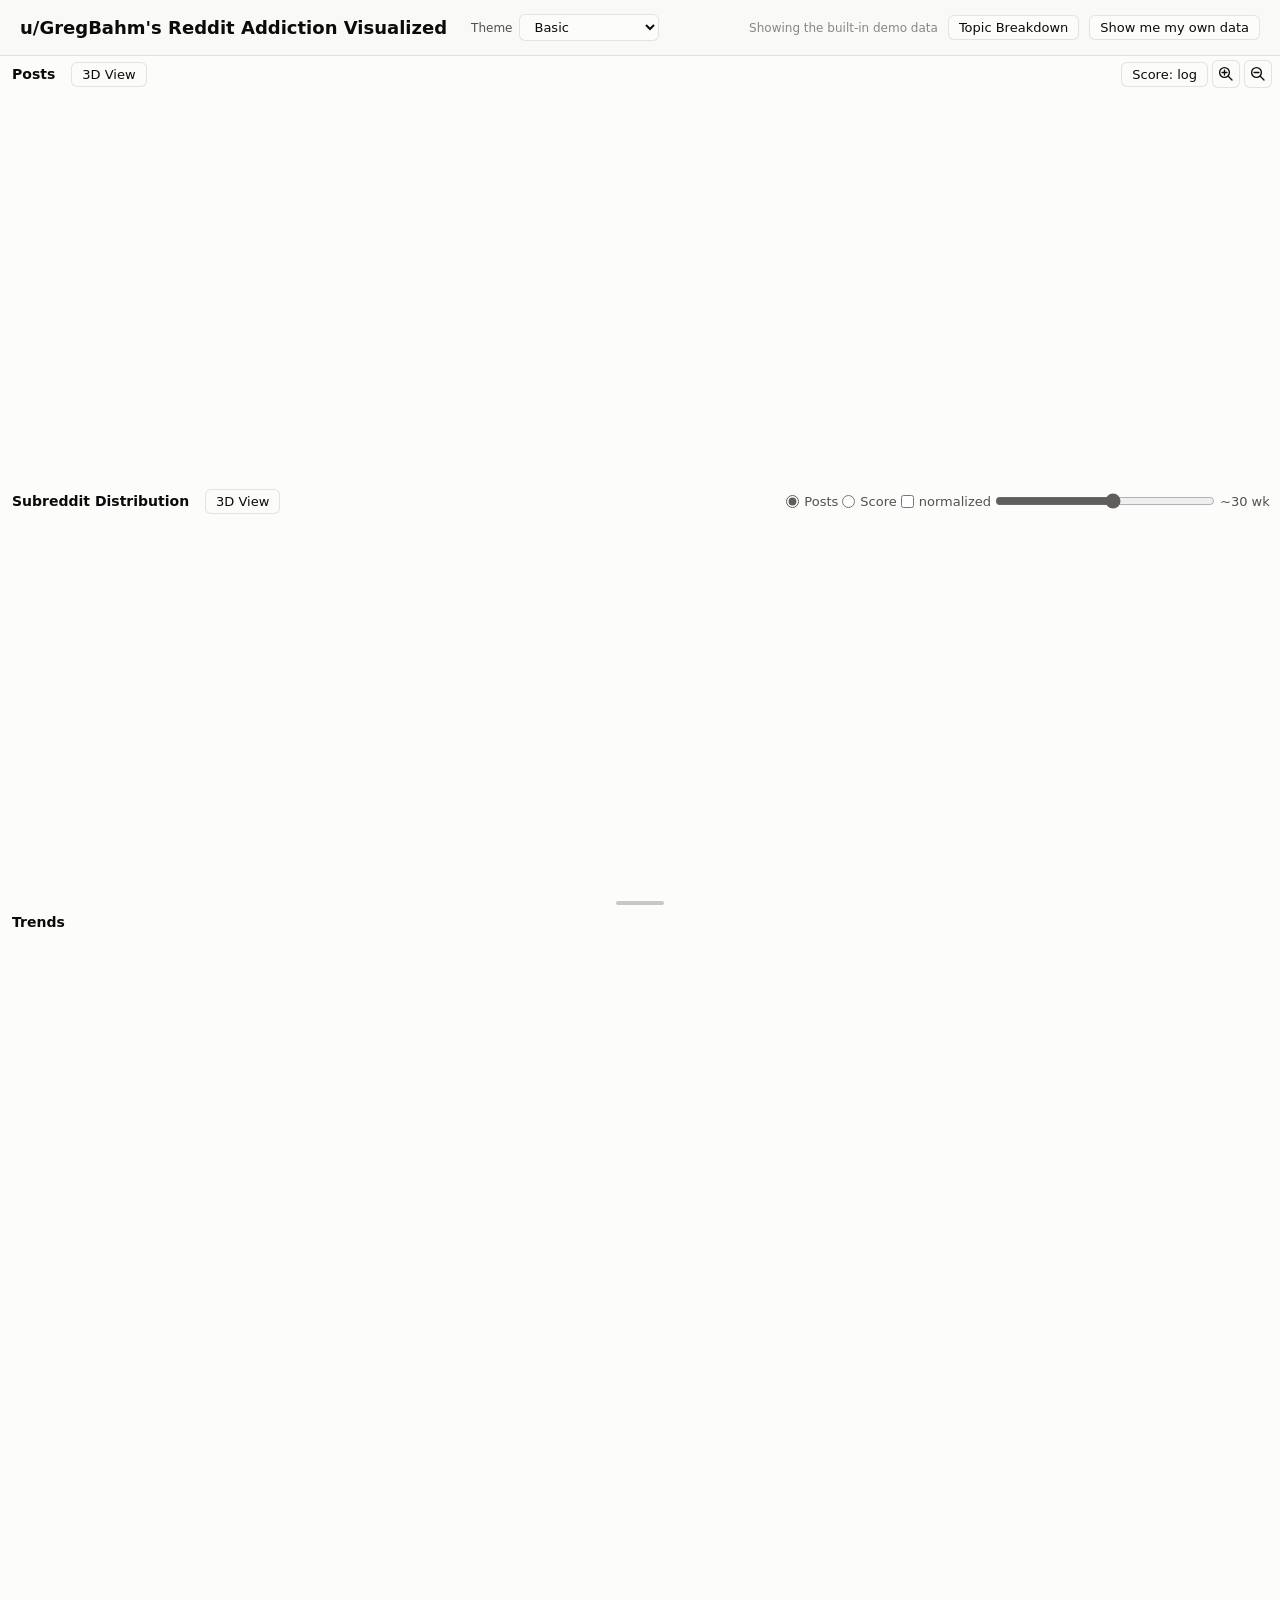
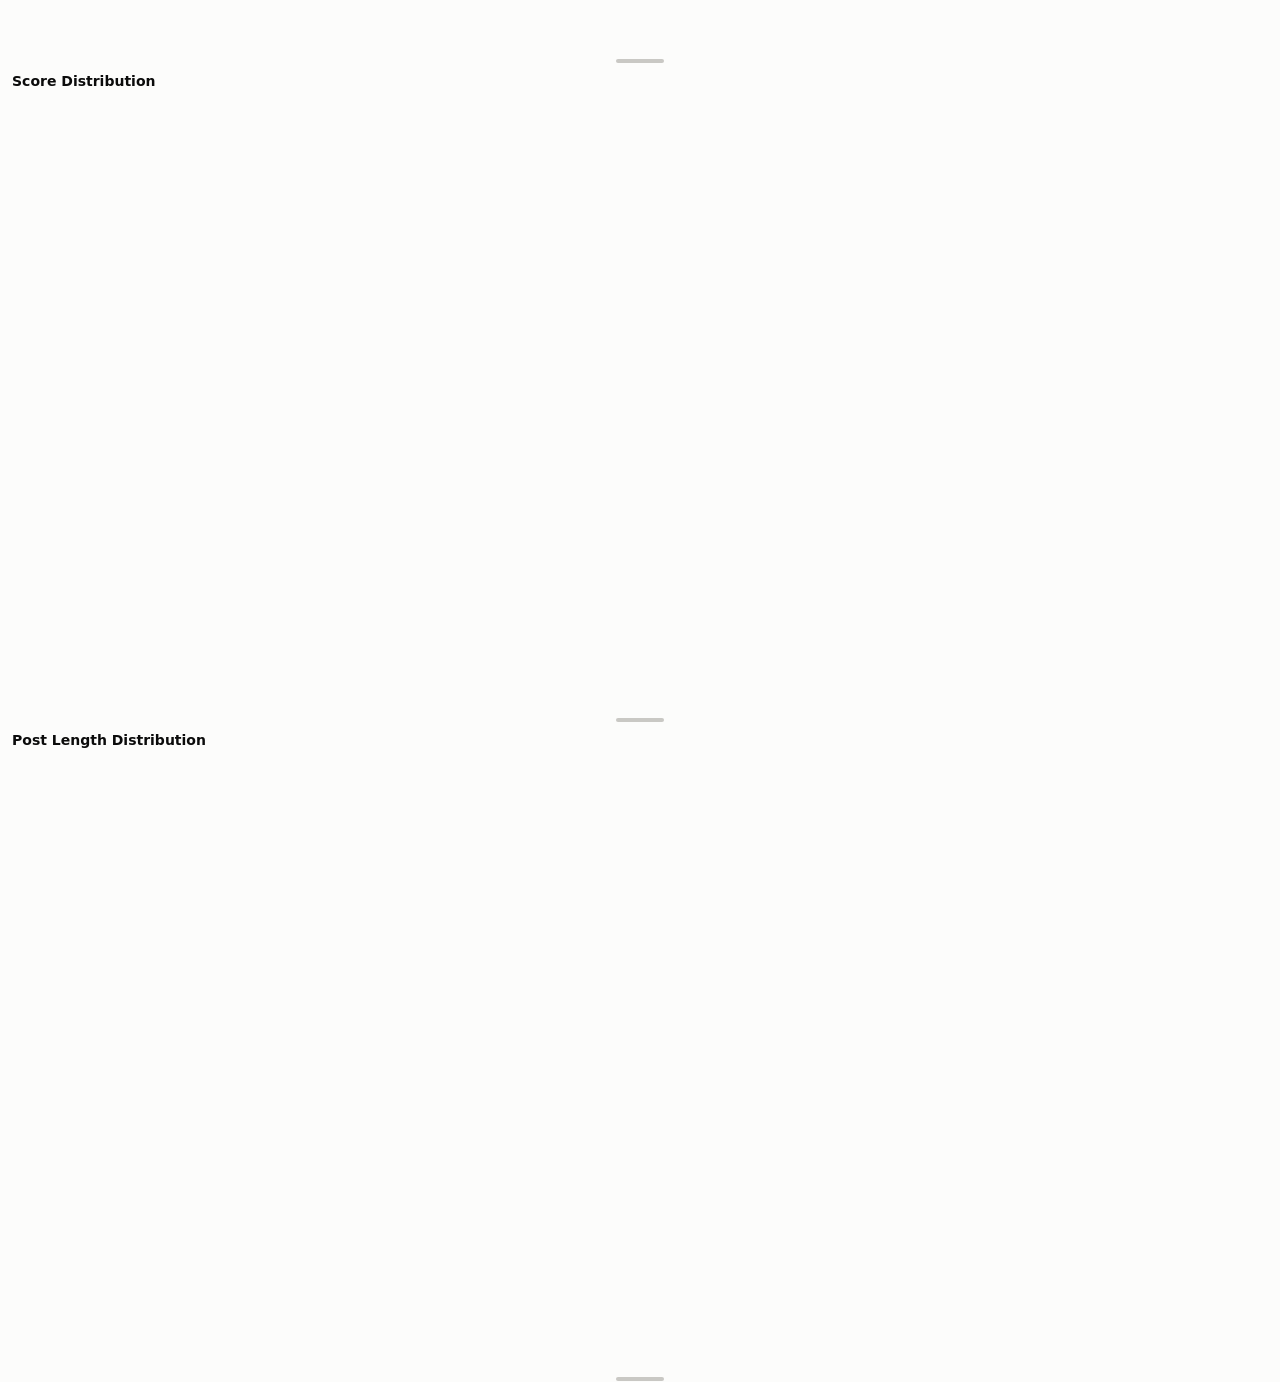
==== viz/index.html @ 4c63cc8a "Add five 2D visualization themes Co-authored-by: Copilot <223556219+Copilot@users.noreply.github.com" ====
<!DOCTYPE html>
<html lang="en">
<head>
<meta charset="utf-8">
<meta name="viewport" content="width=device-width, initial-scale=1">
<title>u/GregBahm's Reddit Addiction Visualized</title>
<script src="theme.js"></script>
<style>
  :root {
    color-scheme: light;
    --surface: #fcfcfb;
    --page: #f9f9f7;
    --text: #0b0b0b;
    --secondary: #52514e;
    --muted: #898781;
    --control-accent: #5f5e5a;
    --border: rgba(11, 11, 11, 0.10);
    --accent: #2a78d6;
  }
  @media (prefers-color-scheme: dark) {
    :root {
      color-scheme: dark;
      --surface: #1a1a19;
      --page: #0d0d0d;
      --text: #fff;
      --secondary: #c3c2b7;
      --muted: #898781;
      --control-accent: #b0aea7;
      --border: rgba(255, 255, 255, 0.10);
      --accent: #3987e5;
    }
  }
  * { box-sizing: border-box; }
  body {
    margin: 0;
    background: var(--page);
    color: var(--text);
    font-family: system-ui, -apple-system, "Segoe UI", sans-serif;
  }
  .page-header {
    display: flex;
    align-items: center;
    gap: 24px;
    padding: 14px 20px;
    background: var(--page);
    border-bottom: 1px solid var(--border);
  }
  .page-header h1 {
    margin: 0;
    font-size: 18px;
    font-weight: 650;
  }
  .page-header a {
    color: inherit;
    text-decoration: none;
  }
  .page-header a:hover { text-decoration: underline; }
  .theme-picker {
    display: inline-flex;
    align-items: center;
    gap: 7px;
    color: var(--secondary);
    font-size: 12px;
  }
  .theme-picker select {
    min-width: 126px;
    padding-right: 28px;
  }
  .section-header {
    display: flex;
    align-items: center;
    flex-wrap: wrap;
    padding: 4px 0;
  }
  .section-header .section-heading { flex: 0 0 auto; }
  .section-view-link { margin-left: 4px; }
  .panel-controls {
    display: flex;
    align-items: center;
    gap: 4px;
    padding-right: 8px;
    margin-left: auto;
    color: var(--secondary);
    font-size: 13px;
    opacity: 0;
    pointer-events: none;
    transition: opacity 120ms ease;
  }
  .section:hover .panel-controls,
  .section:focus-within .panel-controls,
  .persistent-controls .panel-controls {
    opacity: 1;
    pointer-events: auto;
  }
  .panel-controls label {
    display: inline-flex;
    align-items: center;
    gap: 5px;
    white-space: nowrap;
  }
  .panel-controls input { margin: 0; accent-color: var(--accent); }
  .zoom-slider {
    position: absolute;
    z-index: 19;
    top: 76px;
    right: 8px;
    width: 20px;
    height: 170px;
    margin: 0;
    writing-mode: vertical-lr;
    direction: rtl;
    accent-color: var(--accent);
    opacity: 0;
    pointer-events: none;
    transition: opacity 120ms ease;
  }
  .section:hover .zoom-slider,
  .section:focus-within .zoom-slider,
  .persistent-controls .zoom-slider {
    opacity: 1;
    pointer-events: auto;
  }
  .control {
    padding: 4px 10px;
    background: var(--surface);
    border: 1px solid var(--border);
    border-radius: 6px;
    color: var(--text);
    font: inherit;
    font-size: 13px;
    text-decoration: none;
    white-space: nowrap;
    cursor: pointer;
  }
  .control:hover { border-color: var(--muted); }
  .zoom-control {
    display: inline-flex;
    align-items: center;
    justify-content: center;
    width: 28px;
    height: 28px;
    padding: 3px;
  }
  .zoom-control svg {
    width: 18px;
    height: 18px;
    fill: none;
    stroke: currentColor;
    stroke-linecap: round;
    stroke-width: 1.8;
  }
  .smoothing {
    display: flex;
    align-items: center;
    gap: 9px;
    color: var(--secondary);
    font-size: 13px;
  }
  .smoothing input {
    width: min(220px, 28vw);
    accent-color: var(--accent);
  }
  [data-controls-for="subreddits"] input {
    accent-color: var(--control-accent);
  }
  #smoothVal { min-width: 52px; }
  main {
    display: grid;
    gap: 0;
    padding: 0;
  }
  .section {
    position: relative;
    overflow: hidden;
    background: var(--surface);
  }
  .section-heading {
    display: flex;
    align-items: center;
    width: auto;
    margin: 0;
    padding: 4px 12px;
    color: var(--text);
    font-size: 14px;
    font-weight: 650;
  }
  .section-body {
    height: var(--section-height);
  }
  .section-resizer {
    height: 6px;
    display: flex;
    align-items: center;
    justify-content: center;
    cursor: ns-resize;
    touch-action: none;
  }
  .section-resizer::after {
    content: "";
    width: 48px;
    height: 4px;
    border-radius: 2px;
    background: var(--muted);
    opacity: 0.45;
  }
  .section-resizer:hover::after,
  .section-resizer.dragging::after {
    opacity: 0.9;
  }
  iframe {
    display: block;
    width: 100%;
    height: 100%;
    border: 0;
  }
  #commentaryFocusBand {
    position: fixed;
    z-index: 10;
    display: none;
    pointer-events: none;
    opacity: 0.1;
  }
  #postDetail {
    position: fixed;
    z-index: 100;
    right: 20px;
    bottom: 16px;
    left: 20px;
    height: 220px;
    padding: 12px 16px;
    overflow-y: auto;
    background: var(--surface);
    border: 1px solid var(--border);
    border-radius: 8px;
    box-shadow: 0 12px 36px rgba(0, 0, 0, 0.28);
    font-size: 13.5px;
    line-height: 1.45;
  }
  #postDetail[data-position="top"] {
    top: 16px;
    bottom: auto;
  }
  #postDetail[data-kind="commentary"],
  #postDetail[data-kind="subreddit-commentary"] {
    background: color-mix(in srgb, var(--surface) 90%, transparent);
  }
  #postDetail[data-kind="subreddit-commentary"] {
    pointer-events: none;
    padding: 8px 10px;
    font-size: 12px;
    line-height: 1.3;
  }
  #postDetail[data-kind="subreddit-commentary"] .meta {
    margin-bottom: 3px;
  }
  #postDetail[data-kind="subreddit-commentary"] .score {
    font-size: 15px;
  }
  #postDetail[data-kind="subreddit-commentary"] .body p {
    margin-bottom: 3px;
  }
  #postDetail[hidden] { display: none; }
  #postDetail .meta {
    display: flex;
    align-items: baseline;
    gap: 14px;
    flex-wrap: wrap;
    margin-bottom: 6px;
  }
  #postDetail .score { font-size: 20px; font-weight: 600; }
  #postDetail .secondary { color: var(--secondary); }
  #postDetail .title { margin-bottom: 4px; font-weight: 600; }
  #postDetail .thread { margin-bottom: 4px; color: var(--secondary); font-weight: 600; }
  #postDetail .insight-image {
    float: left;
    width: 108px;
    max-height: 108px;
    margin: 0 14px 8px 0;
    border-radius: 6px;
    object-fit: cover;
  }
  #postDetail .body { color: var(--secondary); overflow-wrap: break-word; }
  #postDetail .body p { margin: 0 0 6px; }
  #postDetail .body p:last-child { margin-bottom: 0; }
  #postDetail .body h1,
  #postDetail .body h2,
  #postDetail .body h3 { margin: 8px 0 4px; font-size: 1.08em; }
  #postDetail .body ul,
  #postDetail .body ol { margin: 4px 0; padding-left: 22px; }
  #postDetail .body blockquote {
    margin: 5px 0;
    padding-left: 10px;
    border-left: 2px solid currentColor;
    opacity: 0.8;
  }
  #postDetail .body code {
    padding: 1px 3px;
    border-radius: 3px;
    background: color-mix(in srgb, var(--text) 10%, transparent);
  }
  #postDetail .body pre {
    margin: 5px 0;
    padding: 7px;
    overflow: auto;
    border-radius: 4px;
    background: color-mix(in srgb, var(--text) 8%, transparent);
  }
  #postDetail .body pre code { padding: 0; background: none; }
  #postDetail .media { margin-top: 8px; color: var(--muted); font-size: 12px; }
  #postDetail .media img,
  #postDetail .media video {
    display: block;
    max-width: 100%;
    max-height: 320px;
    margin: 0 auto;
    border-radius: 6px;
    background: color-mix(in srgb, var(--text) 8%, transparent);
  }
  #postDetail .pin-note { margin-top: 8px; color: var(--muted); font-size: 12px; }
  #postDetail a { color: var(--accent); text-decoration: none; }
  #postDetail a:hover { text-decoration: underline; }
  @media (max-width: 680px) {
    .page-header { align-items: flex-start; flex-wrap: wrap; }
    .section-header { align-items: stretch; flex-direction: column; }
    .panel-controls { width: 100%; padding: 0 16px 10px; flex-wrap: wrap; }
    .smoothing { padding-right: 0; }
    .smoothing input { flex: 1; width: auto; }
  }
  @media (hover: none) {
    .panel-controls:focus-within {
      opacity: 1;
      pointer-events: auto;
    }
  }
</style>
<link rel="stylesheet" href="import/import.css">
<link rel="stylesheet" href="themes.css">
</head>
<body>
<header class="page-header">
  <h1 id="pageTitle"><a href="https://www.reddit.com/u/GregBahm">u/GregBahm</a>'s Reddit Addiction Visualized</h1>
  <label class="theme-picker">
    <span>Theme</span>
    <select class="control" id="themeSelect" aria-label="Visualization theme">
      <option value="basic">Basic</option>
      <option value="dark">Dark mode</option>
      <option value="minimalistic">Minimalistic</option>
      <option value="bauhaus">Bauhaus</option>
      <option value="neumorphic">Neumorphic</option>
      <option value="brutalist">Brutalist</option>
    </select>
  </label>
  <div class="import-actions">
    <span class="dataset-status" id="datasetStatus"></span>
    <a class="control" href="TopicBreakdown.html">Topic Breakdown</a>
    <button class="control" id="clearImported" type="button" hidden>Restore demo data</button>
    <button class="control" id="importOpen" type="button">Show me my own data</button>
  </div>
</header>
<main>
  <section class="section persistent-controls">
    <div class="section-header">
      <h2 class="section-heading" title="Posting activity over time">Posts</h2>
      <a class="control section-view-link" href="Posts3dView.html" title="GPU-intensive 3D view">3D View</a>
      <div class="panel-controls" data-controls-for="posts" aria-label="Posts controls">
        <button class="control scale-control" type="button" data-frame="Posts" data-axis="Score" data-log="true">Score: log</button>
        <button class="control zoom-control" id="zoomInAll" type="button" aria-label="Zoom in all visualizations" title="Zoom in all visualizations">
          <svg viewBox="0 0 24 24" aria-hidden="true">
            <circle cx="10" cy="10" r="6.5"></circle>
            <path d="M15 15l5 5M10 6.8v6.4M6.8 10h6.4"></path>
          </svg>
        </button>
        <button class="control zoom-control" id="zoomOutAll" type="button" aria-label="Zoom out all visualizations" title="Zoom out all visualizations">
          <svg viewBox="0 0 24 24" aria-hidden="true">
            <circle cx="10" cy="10" r="6.5"></circle>
            <path d="M15 15l5 5M6.8 10h6.4"></path>
          </svg>
        </button>
      </div>
    </div>
    <div class="section-body" id="posts" data-default-half style="--section-height: 50vh">
      <iframe title="Posts" src="chart.html?embed=1&amp;view=time" loading="eager"></iframe>
    </div>
  </section>
  <section class="section" id="commentarySection">
    <div class="section-body" id="commentary" style="--section-height: 10px">
      <iframe title="Commentary" src="Commentary.html" loading="eager"></iframe>
    </div>
  </section>
  <section class="section persistent-controls">
    <div class="section-header">
      <h2 class="section-heading" title="Subreddit activity over time">Subreddit Distribution</h2>
      <a class="control section-view-link" href="SubredditDistribution3dView.html" title="GPU-intensive 3D view">3D View</a>
      <div class="panel-controls" data-controls-for="subreddits" aria-label="Subreddit Distribution controls">
        <label><input type="radio" name="subredditMetric" value="posts" checked>Posts</label>
        <label><input type="radio" name="subredditMetric" value="score">Score</label>
        <label><input type="checkbox" id="subredditNormalized">normalized</label>
        <label class="smoothing">
          <input type="range" id="smoothSlider" min="0" max="100" value="54">
          <span id="smoothVal">~30 wk</span>
        </label>
      </div>
    </div>
    <div class="section-body" id="subreddits" data-default-half style="--section-height: 50vh">
      <iframe title="Subreddit Distribution" src="chart.html?embed=1&amp;view=sdist" loading="eager"></iframe>
    </div>
    <div class="section-resizer" data-resizer-for="subreddits" role="separator" tabindex="0"
        aria-label="Resize Subreddit Distribution section" title="Drag to resize"></div>
  </section>
  <section class="section">
    <div class="section-header">
      <h2 class="section-heading" title="Weekly posting and score metrics">Trends</h2>
    </div>
    <div class="section-body" id="trends" style="--section-height: 720px">
      <iframe title="Trends" src="chart.html?embed=1&amp;view=trends" loading="eager"></iframe>
    </div>
    <div class="section-resizer" data-resizer-for="trends" role="separator" tabindex="0"
        aria-label="Resize Trends section" title="Drag to resize"></div>
  </section>
  <section class="section">
    <div class="section-header">
      <h2 class="section-heading" title="Posts ranked by score">Score Distribution</h2>
      <div class="panel-controls" data-controls-for="scores" aria-label="Score Distribution controls">
        <button class="control scale-control" type="button" data-frame="Score Distribution" data-axis="Score" data-log="true">Score: log</button>
      </div>
    </div>
    <div class="section-body" id="scores" style="--section-height: 620px">
      <iframe title="Score Distribution" src="chart.html?embed=1&amp;view=dist" loading="eager"></iframe>
    </div>
    <div class="section-resizer" data-resizer-for="scores" role="separator" tabindex="0"
        aria-label="Resize Score Distribution section" title="Drag to resize"></div>
  </section>
  <section class="section">
    <div class="section-header">
      <h2 class="section-heading" title="Posts ranked by text length">Post Length Distribution</h2>
      <div class="panel-controls" data-controls-for="lengths" aria-label="Post Length Distribution controls">
        <button class="control scale-control" type="button" data-frame="Post Length Distribution" data-axis="Length" data-log="true">Length: log</button>
      </div>
    </div>
    <div class="section-body" id="lengths" style="--section-height: 620px">
      <iframe title="Post Length Distribution" src="chart.html?embed=1&amp;view=ldist" loading="eager"></iframe>
    </div>
    <div class="section-resizer" data-resizer-for="lengths" role="separator" tabindex="0"
        aria-label="Resize Post Length Distribution section" title="Drag to resize"></div>
  </section>
</main>
<div id="commentaryFocusBand" aria-hidden="true"></div>
<aside id="postDetail" aria-live="polite" hidden></aside>
<dialog class="import-dialog" id="importDialog" aria-labelledby="importTitle">
  <div class="import-dialog-head">
    <h2 id="importTitle">Visualize your Reddit data</h2>
    <button class="control import-dialog-close" id="importClose" type="button" aria-label="Close import">×</button>
  </div>
  <div class="import-dialog-body">
    <ol>
      <li>Open Reddit's <a href="https://www.reddit.com/settings/data-request" target="_blank" rel="noopener">data request page</a>.</li>
      <li>Request your account data using the available export option.</li>
      <li>Wait for Reddit to email your download link.</li>
      <li>Download the ZIP without extracting it.</li>
      <li>Return here and choose or drop that ZIP.</li>
    </ol>
    <div class="import-privacy">
      Your ZIP, titles, bodies, and username stay in this browser and are not uploaded to this project.
      Reddit exports do not include scores, so post IDs and comment IDs are sent to the third-party
      <a href="https://arctic-shift.photon-reddit.com" target="_blank" rel="noopener">Arctic Shift archive</a>
      to retrieve score snapshots and comment thread titles. Some archived items may be unavailable.
    </div>
    <label class="import-drop" id="importDrop">
      <strong>Drop your Reddit export ZIP here</strong>
      <span>or click to choose a file</span>
      <input class="import-file" id="importFile" type="file" accept=".zip,application/zip">
    </label>
    <section class="import-state" id="importState" aria-live="polite" hidden>
      <h3 id="importStateTitle"></h3>
      <p id="importStateMessage"></p>
      <progress class="import-progress" id="importProgress"></progress>
      <div class="import-state-actions" id="importStateActions"></div>
    </section>
  </div>
</dialog>
<script src="vendor/jszip.min.js"></script>
<script src="vendor/papaparse.min.js"></script>
<script src="import/dataset-store.js"></script>
<script src="import/reddit-export.js"></script>
<script src="import/arctic-shift.js"></script>
<script src="post-content.js"></script>
<script>
(() => {
  const slider = document.getElementById('smoothSlider');
  const value = document.getElementById('smoothVal');
  const frames = [...document.querySelectorAll('iframe')];
  const postsFrame = frames.find(frame => frame.title === 'Posts');
  const commentaryFrame = frames.find(frame => frame.title === 'Commentary');
  const subredditFrame = frames.find(frame => frame.title === 'Subreddit Distribution');
  const timelineFrames = frames.filter(frame =>
    ['Posts', 'Commentary', 'Subreddit Distribution', 'Trends'].includes(frame.title)
  );
  const detailFrames = frames.filter(frame =>
    ['Posts', 'Commentary', 'Score Distribution', 'Post Length Distribution'].includes(frame.title)
  );
  const postDetail = document.getElementById('postDetail');
  const commentaryFocusBand = document.getElementById('commentaryFocusBand');
  const themeSelect = document.getElementById('themeSelect');
  let commentaryFocus = null;
  let shownSubredditInsight = null;
  let postDetailToken = 0;

  function positionCommentaryDetail() {
    if (postDetail.hidden || postDetail.dataset.kind !== 'commentary') return;
    const postsRect = postsFrame.getBoundingClientRect();
    const commentaryRect = commentaryFrame.getBoundingClientRect();
    postDetail.style.top = 'auto';
    postDetail.style.bottom = Math.max(0, window.innerHeight - commentaryRect.top + 4) + 'px';
    postDetail.style.height = 'auto';
    postDetail.style.maxHeight = Math.max(120, commentaryRect.top - postsRect.top - 8) + 'px';
  }

  function showSubredditInsight(message) {
    if (!message.detail) {
      if (postDetail.dataset.kind === 'subreddit-commentary') postDetail.hidden = true;
      shownSubredditInsight = null;
      return;
    }
    if (shownSubredditInsight !== message.detail.subreddit ||
        postDetail.dataset.kind !== 'subreddit-commentary') {
      ++postDetailToken;
      postDetail.replaceChildren();
      postDetail.hidden = false;
      postDetail.dataset.kind = 'subreddit-commentary';
      shownSubredditInsight = message.detail.subreddit;
      const meta = document.createElement('div');
      meta.className = 'meta';
      addText(meta, 'span', 'score', message.detail.subreddit);
      postDetail.append(meta, RedditPostContent.renderMarkdown(message.detail.body));
    }
    delete postDetail.dataset.position;
    postDetail.style.top = 'auto';
    postDetail.style.right = 'auto';
    postDetail.style.bottom = 'auto';
    postDetail.style.left = 'auto';
    postDetail.style.height = 'auto';
    postDetail.style.width = Math.min(640, window.innerWidth - 40) + 'px';
    postDetail.style.maxHeight = Math.max(140, window.innerHeight - 40) + 'px';

    const frameRect = subredditFrame.getBoundingClientRect();
    const anchorX = frameRect.left + Number(message.pointerX);
    const anchorY = frameRect.top + Number(message.pointerY);
    const panelRect = postDetail.getBoundingClientRect();
    const left = Math.max(20, Math.min(window.innerWidth - panelRect.width - 20,
      anchorX - panelRect.width / 2));
    const top = anchorY - panelRect.height - 14 >= 10
      ? anchorY - panelRect.height - 14
      : Math.min(window.innerHeight - panelRect.height - 10, anchorY + 14);
    postDetail.style.left = left + 'px';
    postDetail.style.top = Math.max(10, top) + 'px';
  }

  function positionCommentaryFocusBand() {
    if (!commentaryFocus) {
      commentaryFocusBand.style.display = 'none';
      return;
    }
    const postsRect = postsFrame.getBoundingClientRect();
    const commentaryRect = commentaryFrame.getBoundingClientRect();
    const subredditRect = subredditFrame.getBoundingClientRect();
    const plotLeft = commentaryRect.left + 56;
    const plotWidth = commentaryRect.width - 56 - 8;
    const span = commentaryFocus.viewMax - commentaryFocus.viewMin;
    const x0 = plotLeft + (commentaryFocus.start - commentaryFocus.viewMin) / span * plotWidth;
    const x1 = plotLeft + (commentaryFocus.end - commentaryFocus.viewMin) / span * plotWidth;
    const left = Math.max(plotLeft, x0);
    const right = Math.min(plotLeft + plotWidth, x1);
    if (right <= left) {
      commentaryFocusBand.style.display = 'none';
      return;
    }
    commentaryFocusBand.style.display = 'block';
    commentaryFocusBand.style.left = left + 'px';
    commentaryFocusBand.style.top = postsRect.top + 'px';
    commentaryFocusBand.style.width = (right - left) + 'px';
    commentaryFocusBand.style.height = (subredditRect.bottom - postsRect.top) + 'px';
    commentaryFocusBand.style.background = commentaryFocus.color;
  }

  function smoothingLabel(v) {
    if (v === 0) return 'off';
    const sigma = Math.pow(v / 100, 2) * 26;
    return `~${Math.max(1, Math.round(sigma * 4))} wk`;
  }

  function shareTheme(frame, theme = RedditTheme.current()) {
    frame.contentWindow.postMessage({
      type: 'reddit-data-theme',
      theme,
    }, location.origin === 'null' ? '*' : location.origin);
  }

  themeSelect.value = RedditTheme.current();
  themeSelect.addEventListener('change', () => {
    const theme = RedditTheme.apply(themeSelect.value);
    for (const frame of frames) shareTheme(frame, theme);
  });

  function shareSmoothing(frame) {
    frame.contentWindow.postMessage({
      type: 'reddit-data-smoothing',
      value: Number(slider.value),
    }, location.origin === 'null' ? '*' : location.origin);
  }

  slider.addEventListener('input', () => {
    value.textContent = smoothingLabel(Number(slider.value));
    for (const frame of frames) shareSmoothing(frame);
  });
  for (const frame of frames) frame.addEventListener('load', () => {
    shareSmoothing(frame);
    shareTheme(frame);
  });

  function sendControl(frameTitle, action, controlValue) {
    const frame = frames.find(candidate => candidate.title === frameTitle);
    frame.contentWindow.postMessage({
      type: 'reddit-data-control',
      action,
      value: controlValue,
    }, location.origin === 'null' ? '*' : location.origin);
  }

  function zoomAll(factor) {
    for (const frame of frames) {
      frame.contentWindow.postMessage({
        type: 'reddit-data-control',
        action: 'zoom',
        value: factor,
      }, location.origin === 'null' ? '*' : location.origin);
    }
  }
  document.getElementById('zoomInAll').addEventListener('click', () => zoomAll(1.25));
  document.getElementById('zoomOutAll').addEventListener('click', () => zoomAll(0.8));

  for (const radio of document.querySelectorAll('input[name="subredditMetric"]')) {
    radio.addEventListener('change', () => {
      if (radio.checked) sendControl('Subreddit Distribution', 'subreddit-metric', radio.value);
    });
  }
  document.getElementById('subredditNormalized').addEventListener('change', e => {
    sendControl('Subreddit Distribution', 'subreddit-normalized', e.target.checked);
  });
  for (const button of document.querySelectorAll('.scale-control')) {
    button.addEventListener('click', () => {
      const useLog = button.dataset.log !== 'true';
      button.dataset.log = String(useLog);
      button.textContent = button.dataset.axis + ': ' + (useLog ? 'log' : 'linear');
      sendControl(button.dataset.frame, 'scale', useLog);
    });
  }
  const timelineTitles = new Set(['Posts', 'Subreddit Distribution', 'Trends']);
  for (const slider of document.querySelectorAll('.zoom-slider')) {
    slider.addEventListener('input', () => {
      const titles = timelineTitles.has(slider.dataset.frame)
        ? timelineTitles
        : [slider.dataset.frame];
      for (const title of titles) {
        const linkedSlider = document.querySelector(`.zoom-slider[data-frame="${title}"]`);
        if (linkedSlider && linkedSlider !== slider) linkedSlider.value = slider.value;
        sendControl(title, 'zoom-level', Number(slider.value));
      }
    });
  }

  function addText(parent, tag, className, text) {
    const node = document.createElement(tag);
    if (className) node.className = className;
    node.textContent = text;
    parent.append(node);
  }

  window.addEventListener('message', e => {
    if (e.origin !== location.origin) return;
    if (e.data?.type === 'reddit-data-page-scroll' &&
        frames.some(frame => frame.contentWindow === e.source)) {
      const unit = e.data.deltaMode === 1 ? 16 : e.data.deltaMode === 2 ? window.innerHeight : 1;
      window.scrollBy(e.data.deltaX * unit, e.data.deltaY * unit);
      return;
    }
    if (e.data?.type === 'reddit-data-timeline-view' &&
        timelineFrames.some(frame => frame.contentWindow === e.source)) {
      for (const frame of timelineFrames) {
        if (frame.contentWindow === e.source) continue;
        frame.contentWindow.postMessage(e.data, location.origin === 'null' ? '*' : location.origin);
      }
      return;
    }
    if (e.data?.type === 'reddit-data-subreddit-focus' &&
        e.source === subredditFrame.contentWindow) {
      postsFrame.contentWindow.postMessage(e.data, location.origin === 'null' ? '*' : location.origin);
      return;
    }
    if (e.data?.type === 'reddit-data-subreddit-insight' &&
        e.source === subredditFrame.contentWindow) {
      showSubredditInsight(e.data);
      return;
    }
    if (e.data?.type === 'reddit-data-commentary-focus' &&
        e.source === commentaryFrame.contentWindow) {
      const focus = e.data.focus;
      commentaryFocus = focus &&
        Number.isFinite(Number(focus.start)) &&
        Number.isFinite(Number(focus.end)) &&
        Number.isFinite(Number(focus.viewMin)) &&
        Number.isFinite(Number(focus.viewMax)) &&
        Number(focus.viewMax) > Number(focus.viewMin) &&
        typeof focus.color === 'string'
        ? {
            start: Number(focus.start),
            end: Number(focus.end),
            viewMin: Number(focus.viewMin),
            viewMax: Number(focus.viewMax),
            color: focus.color,
          }
        : null;
      positionCommentaryFocusBand();
      return;
    }
    const sourceFrame = detailFrames.find(frame => frame.contentWindow === e.source);
    if (!sourceFrame || e.data?.type !== 'reddit-data-post-detail') return;
    const d = e.data.detail;
    if (!d && postDetail.dataset.kind === 'subreddit-commentary') return;
    const token = ++postDetailToken;
    shownSubredditInsight = null;
    postDetail.replaceChildren();
    postDetail.hidden = !d;
    if (!d) return;
    postDetail.dataset.kind = d.kind === 'insight' ? 'commentary' : 'post';
    postDetail.style.removeProperty('top');
    postDetail.style.removeProperty('bottom');
    postDetail.style.removeProperty('left');
    postDetail.style.removeProperty('right');
    postDetail.style.removeProperty('width');
    postDetail.style.removeProperty('height');
    postDetail.style.removeProperty('max-height');
    const cursorY = e.data.pointerY === null
      ? null
      : sourceFrame.getBoundingClientRect().top + e.data.pointerY;
    const bottomPanelTop = window.innerHeight - 16 - postDetail.offsetHeight;
    postDetail.dataset.position = cursorY !== null && cursorY >= bottomPanelTop - 12 ? 'top' : 'bottom';

    if (d.kind === 'insight') {
      positionCommentaryDetail();
      const image = document.createElement('img');
      image.className = 'insight-image';
      image.src = d.image;
      image.alt = `${d.year} timeline insight`;
      postDetail.append(image);
      const meta = document.createElement('div');
      meta.className = 'meta';
      addText(meta, 'span', 'score', String(d.year));
      postDetail.append(meta, RedditPostContent.renderMarkdown(d.body));
      return;
    }

    const meta = document.createElement('div');
    meta.className = 'meta';
    addText(meta, 'span', 'score', d.scoreAvailable
      ? d.score.toLocaleString() + (Math.abs(d.score) === 1 ? ' point' : ' points')
      : 'score unavailable');
    addText(meta, 'span', 'secondary', new Date(d.time).toLocaleString(undefined, { dateStyle: 'medium', timeStyle: 'short' }));
    addText(meta, 'span', 'secondary', 'r/' + d.sub);
    addText(meta, 'span', 'secondary', d.type);
    if (d.len !== undefined) addText(meta, 'span', 'secondary', d.len.toLocaleString() + ' chars');
    for (const text of d.extra || []) addText(meta, 'span', 'secondary', text);
    postDetail.append(meta);
    if (d.title) addText(postDetail, 'div', 'title', d.title);
    if (d.thread) addText(postDetail, 'div', 'thread', 'in: ' + d.thread);
    if (d.body) {
      postDetail.append(RedditPostContent.renderMarkdown(d.body));
    } else if (d.type !== 'post') {
      addText(postDetail, 'div', 'body', '(no text)');
    }
    if (d.type === 'post' && d.id) {
      const media = document.createElement('div');
      media.className = 'media';
      postDetail.append(media);
      RedditPostContent.appendMedia(media, d, {
        controls: !!e.data.pinned,
        isCurrent: () => token === postDetailToken && !postDetail.hidden,
      });
    }

    if (e.data.pinned) {
      const note = document.createElement('div');
      note.className = 'pin-note';
      const link = document.createElement('a');
      link.href = d.link;
      link.target = '_blank';
      link.rel = 'noopener';
      link.textContent = 'open on reddit ↗';
      note.append(link, document.createTextNode('  ·  click empty chart space to unpin'));
      postDetail.append(note);
    }
  });

  function setDefaultHalfHeights() {
    const pageHeaderHeight = document.querySelector('.page-header').offsetHeight;
    const commentaryHeight = document.getElementById('commentary').offsetHeight;
    const timelineSections = ['posts', 'subreddits'].map(id => document.getElementById(id));
    const sectionHeaderHeight = timelineSections.reduce((sum, body) =>
      sum + body.closest('.section').querySelector('.section-header').offsetHeight, 0);
    const availableHeight = window.innerHeight - pageHeaderHeight - commentaryHeight - sectionHeaderHeight;
    const defaultHeight = Math.max(300, Math.min(600, availableHeight / 2));
    for (const body of timelineSections) {
      if (body.dataset.userResized === 'true') continue;
      body.style.height = defaultHeight + 'px';
    }
  }
  setDefaultHalfHeights();
  window.addEventListener('resize', () => {
    setDefaultHalfHeights();
    positionCommentaryFocusBand();
    positionCommentaryDetail();
  });
  window.addEventListener('scroll', () => {
    positionCommentaryFocusBand();
    positionCommentaryDetail();
  }, { passive: true });
  window.addEventListener('reddit-data-dataset-status', event => {
    if (event.detail?.imported) {
      commentaryFocus = null;
      commentaryFocusBand.style.display = 'none';
      if (postDetail.dataset.kind === 'commentary') postDetail.hidden = true;
    }
    setDefaultHalfHeights();
  });
  const focusBandResizeObserver = new ResizeObserver(positionCommentaryFocusBand);
  for (const frame of [postsFrame, commentaryFrame, subredditFrame]) {
    focusBandResizeObserver.observe(frame);
  }
  const commentaryDetailResizeObserver = new ResizeObserver(positionCommentaryDetail);
  commentaryDetailResizeObserver.observe(postsFrame);
  commentaryDetailResizeObserver.observe(commentaryFrame);

  for (const handle of document.querySelectorAll('.section-resizer')) {
    const body = document.getElementById(handle.dataset.resizerFor);
    let startY = 0, startHeight = 0, resizing = false;

    handle.addEventListener('pointerdown', e => {
      resizing = true;
      startY = e.clientY;
      startHeight = body.getBoundingClientRect().height;
      body.dataset.userResized = 'true';
      handle.classList.add('dragging');
      handle.setPointerCapture(e.pointerId);
      e.preventDefault();
    });
    handle.addEventListener('pointermove', e => {
      if (!resizing) return;
      body.style.height = Math.max(300, Math.min(600, startHeight + e.clientY - startY)) + 'px';
    });
    const stopResize = () => {
      resizing = false;
      handle.classList.remove('dragging');
    };
    handle.addEventListener('pointerup', stopResize);
    handle.addEventListener('pointercancel', stopResize);
    handle.addEventListener('keydown', e => {
      if (e.key !== 'ArrowUp' && e.key !== 'ArrowDown') return;
      body.dataset.userResized = 'true';
      const delta = e.key === 'ArrowUp' ? -20 : 20;
      body.style.height = Math.max(300, Math.min(600,
        body.getBoundingClientRect().height + delta)) + 'px';
      e.preventDefault();
    });
  }
})();
</script>
<script src="import/import-dialog.js"></script>
</body>
</html>
---- viz/import/import.css ----
.import-actions {
  display: flex;
  align-items: center;
  gap: 10px;
  margin-left: auto;
}
.dataset-status {
  color: var(--muted);
  font-size: 12px;
}
.import-dialog {
  width: min(720px, calc(100vw - 24px));
  max-height: calc(100vh - 24px);
  padding: 0;
  overflow: hidden;
  color: var(--text);
  background: var(--surface);
  border: 1px solid var(--border);
  border-radius: 12px;
  box-shadow: 0 24px 80px rgba(0, 0, 0, 0.35);
}
.import-dialog::backdrop { background: rgba(0, 0, 0, 0.56); }
.import-dialog-head {
  display: flex;
  align-items: center;
  gap: 16px;
  padding: 16px 20px;
  border-bottom: 1px solid var(--border);
}
.import-dialog-head h2 {
  margin: 0;
  font-size: 19px;
}
.import-dialog-close {
  margin-left: auto;
  width: 34px;
  height: 34px;
  padding: 0;
  border-radius: 50%;
}
.import-dialog-body {
  max-height: calc(100vh - 90px);
  padding: 18px 20px 22px;
  overflow-y: auto;
}
.import-dialog-body ol { padding-left: 22px; }
.import-dialog-body li { margin: 5px 0; }
.import-privacy {
  padding: 12px 14px;
  background: color-mix(in srgb, var(--accent) 8%, transparent);
  border-radius: 8px;
  color: var(--secondary);
  font-size: 13px;
  line-height: 1.45;
}
.import-drop {
  position: relative;
  display: grid;
  place-items: center;
  min-height: 170px;
  margin-top: 16px;
  padding: 24px;
  text-align: center;
  border: 2px dashed color-mix(in srgb, var(--accent) 55%, var(--border));
  border-radius: 10px;
  cursor: pointer;
}
.import-drop:hover,
.import-drop.drag-active,
.import-drop:focus-within {
  background: color-mix(in srgb, var(--accent) 9%, transparent);
  border-color: var(--accent);
}
.import-drop strong { display: block; font-size: 17px; }
.import-drop span { display: block; margin-top: 6px; color: var(--muted); }
.import-file {
  position: absolute;
  inset: 0;
  width: 100%;
  height: 100%;
  opacity: 0;
  cursor: pointer;
}
.import-state {
  margin-top: 16px;
  padding: 14px;
  border: 1px solid var(--border);
  border-radius: 8px;
}
.import-state[hidden] { display: none; }
.import-state[data-kind="error"] {
  border-color: #c33;
  background: color-mix(in srgb, #c33 8%, transparent);
}
.import-state h3 { margin: 0 0 6px; font-size: 15px; }
.import-state p { margin: 0; color: var(--secondary); }
.import-progress {
  width: 100%;
  margin-top: 12px;
  accent-color: var(--accent);
}
.import-state-actions {
  display: flex;
  gap: 8px;
  flex-wrap: wrap;
  margin-top: 14px;
}
@media (max-width: 680px) {
  .import-actions { width: 100%; margin-left: 0; flex-wrap: wrap; }
  .dataset-status { order: 2; width: 100%; }
}
---- viz/themes.css ----
:root[data-theme] {
  --theme-font: system-ui, -apple-system, "Segoe UI", sans-serif;
  --theme-display-font: var(--theme-font);
  --theme-radius: 6px;
  --theme-panel-radius: 8px;
  --theme-shadow: 0 12px 36px rgba(0, 0, 0, 0.2);
  --theme-control-shadow: none;
}

:root[data-theme="basic"] {
  color-scheme: light;
  --page: #f9f9f7;
  --surface: #fcfcfb;
  --surface-1: #fcfcfb;
  --text: #0b0b0b;
  --text-primary: #0b0b0b;
  --secondary: #52514e;
  --text-secondary: #52514e;
  --muted: #898781;
  --text-muted: #898781;
  --border: rgba(11, 11, 11, 0.1);
  --accent: #2a78d6;
  --control-accent: #5f5e5a;
  --gridline: #e1e0d9;
  --baseline: #c3c2b7;
  --dot: #898781;
}

:root[data-theme="dark"] {
  color-scheme: dark;
  --page: #090b0d;
  --surface: #11151a;
  --surface-1: #11151a;
  --text: #f5f7fa;
  --text-primary: #f5f7fa;
  --secondary: #b7c0ca;
  --text-secondary: #b7c0ca;
  --muted: #78838f;
  --text-muted: #78838f;
  --border: rgba(255, 255, 255, 0.12);
  --accent: #8ab4f8;
  --control-accent: #aeb8c3;
  --gridline: #222a32;
  --baseline: #3b4651;
  --dot: #8995a1;
  --theme-shadow: 0 18px 48px rgba(0, 0, 0, 0.52);
}

:root[data-theme="minimalistic"] {
  color-scheme: light;
  --page: #ffffff;
  --surface: #ffffff;
  --surface-1: #ffffff;
  --text: #171717;
  --text-primary: #171717;
  --secondary: #565656;
  --text-secondary: #565656;
  --muted: #929292;
  --text-muted: #929292;
  --border: #dedede;
  --accent: #171717;
  --control-accent: #555555;
  --gridline: #eeeeee;
  --baseline: #cfcfcf;
  --dot: #929292;
  --theme-font: "Helvetica Neue", "Segoe UI", Arial, sans-serif;
  --theme-display-font: Georgia, "Times New Roman", serif;
  --theme-radius: 0;
  --theme-panel-radius: 0;
  --theme-shadow: 0 16px 44px rgba(0, 0, 0, 0.08);
}

:root[data-theme="bauhaus"] {
  color-scheme: light;
  --page: #eee8d5;
  --surface: #fffaf0;
  --surface-1: #fffaf0;
  --text: #111111;
  --text-primary: #111111;
  --secondary: #3d3a35;
  --text-secondary: #3d3a35;
  --muted: #716b61;
  --text-muted: #716b61;
  --border: #111111;
  --accent: #d62d20;
  --control-accent: #111111;
  --gridline: #d8d0bd;
  --baseline: #111111;
  --dot: #716b61;
  --theme-font: "Trebuchet MS", "Segoe UI", sans-serif;
  --theme-display-font: "Arial Black", "Trebuchet MS", sans-serif;
  --theme-radius: 0;
  --theme-panel-radius: 0;
  --theme-shadow: 8px 8px 0 #111111;
  --theme-control-shadow: 2px 2px 0 #111111;
}

:root[data-theme="neumorphic"] {
  color-scheme: light;
  --page: #e7ebf0;
  --surface: #e7ebf0;
  --surface-1: #e7ebf0;
  --text: #303844;
  --text-primary: #303844;
  --secondary: #596473;
  --text-secondary: #596473;
  --muted: #7e8997;
  --text-muted: #7e8997;
  --border: transparent;
  --accent: #4d647c;
  --control-accent: #657485;
  --gridline: #d4dae1;
  --baseline: #b8c1cb;
  --dot: #84909d;
  --theme-radius: 14px;
  --theme-panel-radius: 20px;
  --theme-shadow: 14px 14px 30px #c4c8cc, -14px -14px 30px #ffffff;
  --theme-control-shadow: 4px 4px 9px #c4c8cc, -4px -4px 9px #ffffff;
}

:root[data-theme="brutalist"] {
  color-scheme: light;
  --page: #f4f000;
  --surface: #fffef5;
  --surface-1: #fffef5;
  --text: #050505;
  --text-primary: #050505;
  --secondary: #242424;
  --text-secondary: #242424;
  --muted: #565656;
  --text-muted: #565656;
  --border: #050505;
  --accent: #ff3d00;
  --control-accent: #050505;
  --gridline: #d7d6cb;
  --baseline: #050505;
  --dot: #636363;
  --theme-font: "Courier New", ui-monospace, monospace;
  --theme-display-font: Impact, "Arial Black", sans-serif;
  --theme-radius: 0;
  --theme-panel-radius: 0;
  --theme-shadow: 7px 7px 0 #050505;
  --theme-control-shadow: 3px 3px 0 #050505;
}

html[data-theme] body {
  font-family: var(--theme-font);
}

html[data-theme] .page-header h1,
html[data-theme] .section-heading,
html[data-theme] header h1 {
  font-family: var(--theme-display-font);
}

html[data-theme] .control,
html[data-theme] button.toggle,
html[data-theme] .tab,
html[data-theme] #postDetail,
html[data-theme] #detail,
html[data-theme] #tip,
html[data-theme] .import-dialog {
  border-radius: var(--theme-radius);
}

html[data-theme] #postDetail,
html[data-theme] .import-dialog {
  border-radius: var(--theme-panel-radius);
  box-shadow: var(--theme-shadow);
}

html[data-theme] .control,
html[data-theme] button.toggle {
  box-shadow: var(--theme-control-shadow);
}

html[data-theme="dark"] .page-header {
  background: rgba(9, 11, 13, 0.94);
  border-bottom-color: rgba(255, 255, 255, 0.14);
  backdrop-filter: blur(18px);
}

html[data-theme="dark"] .section {
  border-bottom: 1px solid rgba(255, 255, 255, 0.06);
}

html[data-theme="dark"] .control,
html[data-theme="dark"] button.toggle,
html[data-theme="dark"] .tab.active {
  background: #171c22;
}

html[data-theme="dark"] #postDetail[data-kind="commentary"],
html[data-theme="dark"] #postDetail[data-kind="subreddit-commentary"] {
  background: rgba(17, 21, 26, 0.92);
}

html[data-theme="minimalistic"] .page-header {
  padding-top: 22px;
  padding-bottom: 22px;
  border-bottom: 1px solid #171717;
}

html[data-theme="minimalistic"] .page-header h1 {
  font-size: 21px;
  font-weight: 400;
  letter-spacing: -0.02em;
}

html[data-theme="minimalistic"] .section {
  border-bottom: 1px solid #eeeeee;
}

html[data-theme="minimalistic"] .section-header {
  padding-block: 8px;
}

html[data-theme="minimalistic"] .section-heading {
  font-weight: 400;
  letter-spacing: 0.01em;
}

html[data-theme="minimalistic"] .control,
html[data-theme="minimalistic"] button.toggle {
  padding-inline: 4px;
  background: transparent;
  border-width: 0 0 1px;
}

html[data-theme="minimalistic"] #postDetail {
  border-width: 1px 0;
}

html[data-theme="bauhaus"] .page-header {
  position: relative;
  border-bottom: 4px solid #111111;
}

html[data-theme="bauhaus"] .page-header::after {
  content: "";
  width: 22px;
  height: 22px;
  margin-left: 2px;
  background: #f5c400;
  border: 2px solid #111111;
  border-radius: 50%;
}

html[data-theme="bauhaus"] .page-header h1,
html[data-theme="bauhaus"] .section-heading {
  text-transform: uppercase;
  letter-spacing: 0.055em;
}

html[data-theme="bauhaus"] .section {
  border-bottom: 3px solid #111111;
}

html[data-theme="bauhaus"] .section-heading::before {
  content: "";
  width: 10px;
  height: 10px;
  margin-right: 7px;
  background: #d62d20;
}

html[data-theme="bauhaus"] .section:nth-of-type(3n) .section-heading::before {
  background: #165baa;
  border-radius: 50%;
}

html[data-theme="bauhaus"] .section:nth-of-type(3n + 1) .section-heading::before {
  background: #f5c400;
  transform: rotate(45deg);
}

html[data-theme="bauhaus"] .control,
html[data-theme="bauhaus"] button.toggle {
  border: 2px solid #111111;
  font-weight: 700;
}

html[data-theme="bauhaus"] .control:active,
html[data-theme="bauhaus"] button.toggle:active {
  transform: translate(2px, 2px);
  box-shadow: none;
}

html[data-theme="neumorphic"] .page-header {
  margin: 12px;
  border: 0;
  border-radius: 18px;
  box-shadow: var(--theme-control-shadow);
}

html[data-theme="neumorphic"] .section {
  margin: 10px 12px;
  overflow: hidden;
  border-radius: 20px;
  box-shadow: 7px 7px 16px #c9cdd2, -7px -7px 16px #ffffff;
}

html[data-theme="neumorphic"] .control,
html[data-theme="neumorphic"] button.toggle {
  border: 0;
}

html[data-theme="neumorphic"] .control:active,
html[data-theme="neumorphic"] button.toggle:active {
  box-shadow: inset 3px 3px 7px #c4c8cc, inset -3px -3px 7px #ffffff;
}

html[data-theme="neumorphic"] #postDetail {
  border: 0;
}

html[data-theme="brutalist"] .page-header {
  border-bottom: 5px solid #050505;
}

html[data-theme="brutalist"] .page-header h1 {
  font-size: 22px;
  text-transform: uppercase;
  letter-spacing: 0.035em;
}

html[data-theme="brutalist"] .section {
  border-bottom: 4px solid #050505;
}

html[data-theme="brutalist"] .section-header {
  background: #fffef5;
  border-bottom: 2px solid #050505;
}

html[data-theme="brutalist"] .section-heading {
  text-transform: uppercase;
  font-size: 15px;
  letter-spacing: 0.04em;
}

html[data-theme="brutalist"] .control,
html[data-theme="brutalist"] button.toggle,
html[data-theme="brutalist"] .tab {
  border: 2px solid #050505;
  font-weight: 700;
  text-transform: uppercase;
}

html[data-theme="brutalist"] .control:hover,
html[data-theme="brutalist"] button.toggle:hover {
  background: #ff3d00;
  color: #ffffff;
}

html[data-theme="brutalist"] #postDetail,
html[data-theme="brutalist"] .import-dialog {
  border: 3px solid #050505;
}

html[data-theme="brutalist"] .section-resizer::after {
  height: 6px;
  background: #050505;
  border-radius: 0;
}
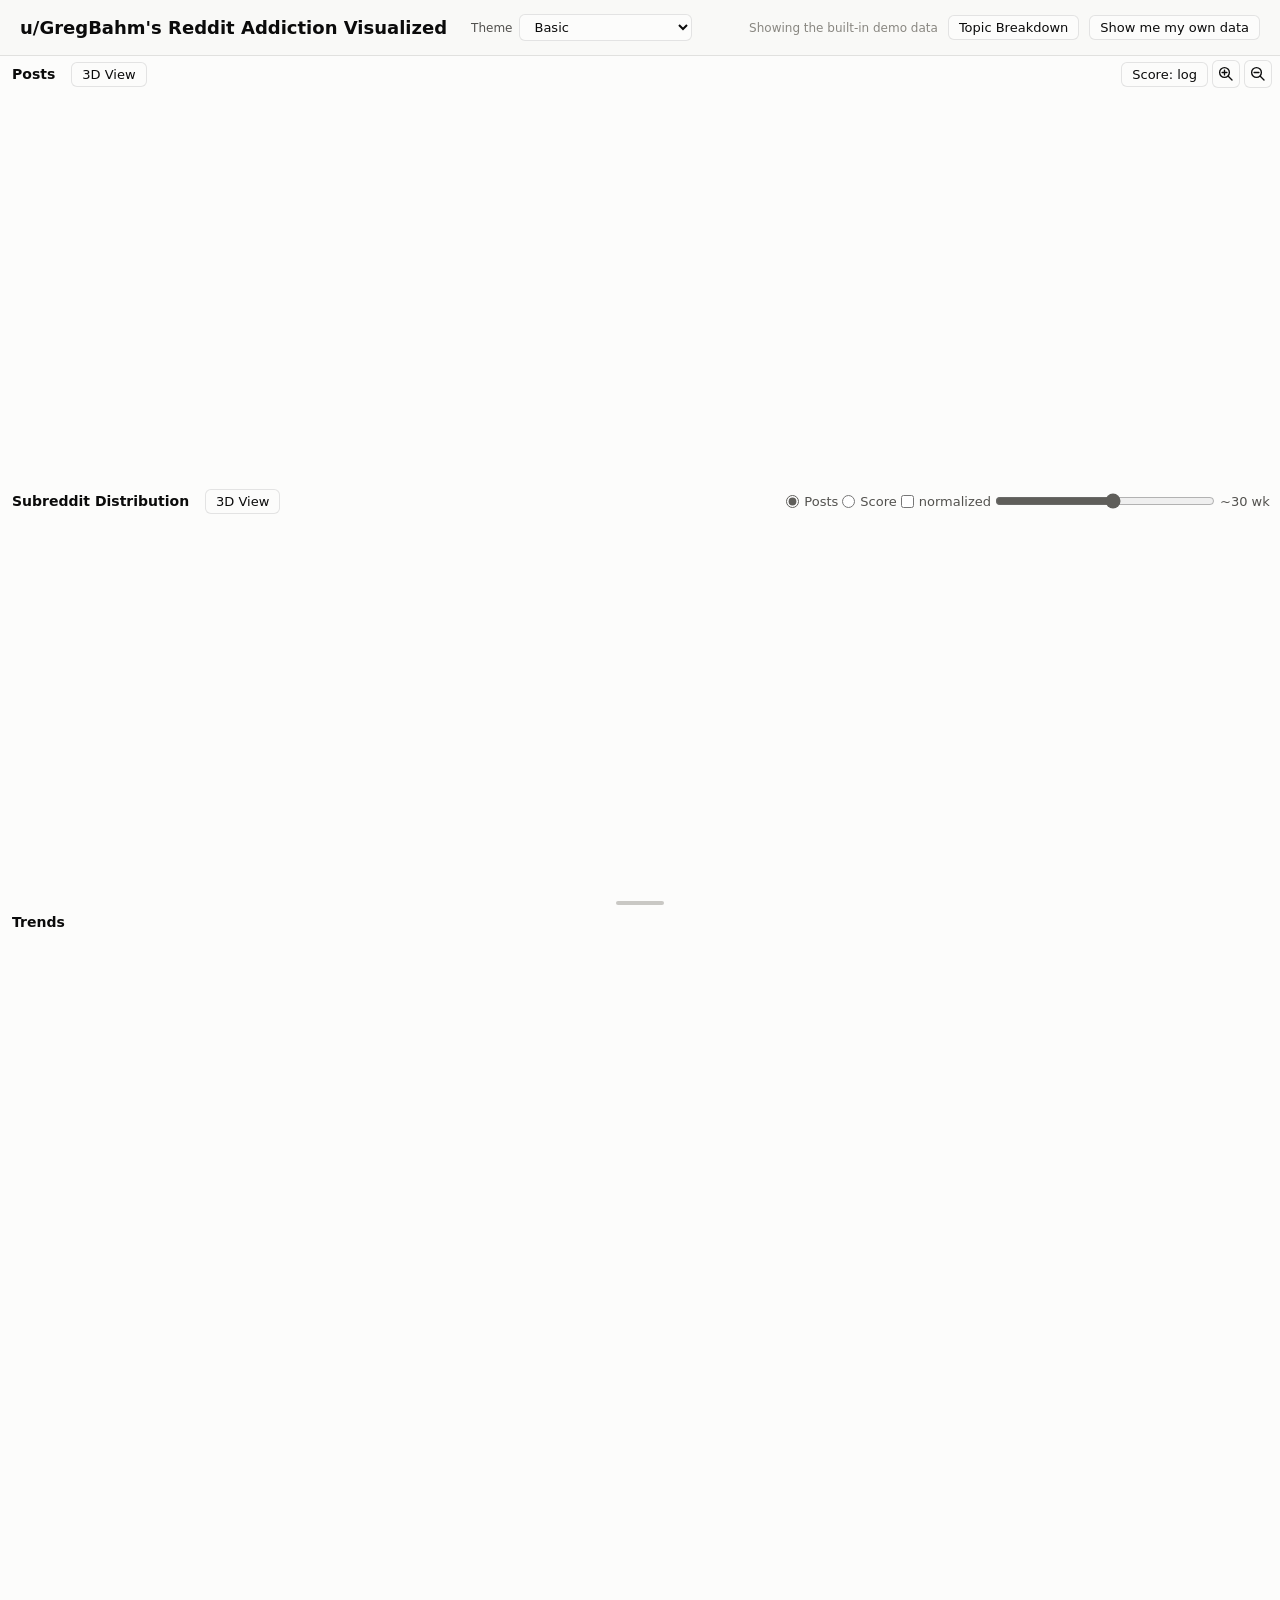
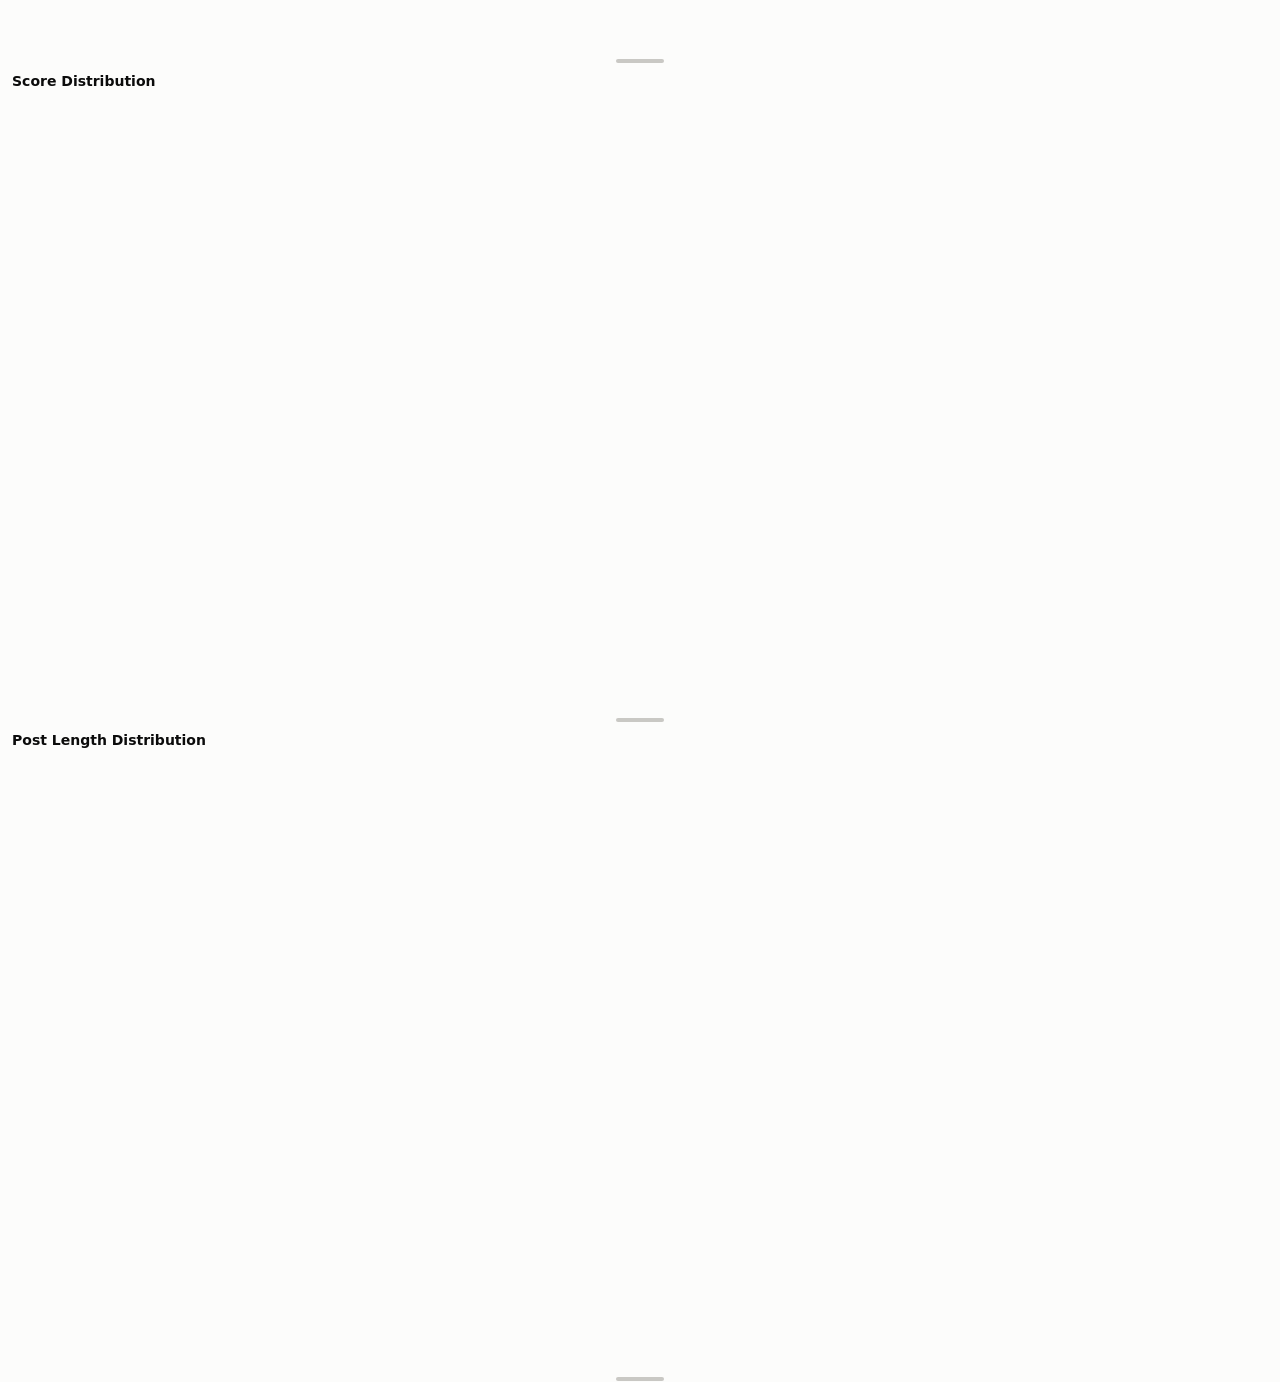
==== commit cd67da2d: "Add dark neumorphic theme Co-authored-by: Copilot <223556219+Copilot@users.noreply.github.com>" ====
--- a/viz/index.html
+++ b/viz/index.html
@@ -347,6 +347,7 @@
       <option value="minimalistic">Minimalistic</option>
       <option value="bauhaus">Bauhaus</option>
       <option value="neumorphic">Neumorphic</option>
+      <option value="dark-neumorphic">Dark neumorphic</option>
       <option value="brutalist">Brutalist</option>
     </select>
   </label>
--- a/viz/themes.css
+++ b/viz/themes.css
@@ -116,6 +116,33 @@
   --theme-panel-radius: 20px;
   --theme-shadow: 14px 14px 30px #c4c8cc, -14px -14px 30px #ffffff;
   --theme-control-shadow: 4px 4px 9px #c4c8cc, -4px -4px 9px #ffffff;
+  --theme-section-shadow: 7px 7px 16px #c9cdd2, -7px -7px 16px #ffffff;
+  --theme-inset-shadow: inset 3px 3px 7px #c4c8cc, inset -3px -3px 7px #ffffff;
+}
+
+:root[data-theme="dark-neumorphic"] {
+  color-scheme: dark;
+  --page: #15191f;
+  --surface: #1b2027;
+  --surface-1: #1b2027;
+  --text: #e9eef5;
+  --text-primary: #e9eef5;
+  --secondary: #b2bdc9;
+  --text-secondary: #b2bdc9;
+  --muted: #7f8b98;
+  --text-muted: #7f8b98;
+  --border: transparent;
+  --accent: #91a6bc;
+  --control-accent: #aab7c5;
+  --gridline: #252c35;
+  --baseline: #414b57;
+  --dot: #84909d;
+  --theme-radius: 14px;
+  --theme-panel-radius: 20px;
+  --theme-shadow: 14px 14px 30px #0c0f13, -14px -14px 30px #2a323d;
+  --theme-control-shadow: 4px 4px 9px #0d1014, -4px -4px 9px #29313b;
+  --theme-section-shadow: 7px 7px 16px #0d1014, -7px -7px 16px #29313b;
+  --theme-inset-shadow: inset 3px 3px 7px #0d1014, inset -3px -3px 7px #29313b;
 }
 
 :root[data-theme="brutalist"] {
@@ -286,32 +313,42 @@
   box-shadow: none;
 }
 
-html[data-theme="neumorphic"] .page-header {
+html:is([data-theme="neumorphic"], [data-theme="dark-neumorphic"]) .page-header {
   margin: 12px;
   border: 0;
   border-radius: 18px;
   box-shadow: var(--theme-control-shadow);
 }
 
-html[data-theme="neumorphic"] .section {
+html:is([data-theme="neumorphic"], [data-theme="dark-neumorphic"]) .section {
   margin: 10px 12px;
   overflow: hidden;
   border-radius: 20px;
-  box-shadow: 7px 7px 16px #c9cdd2, -7px -7px 16px #ffffff;
-}
-
-html[data-theme="neumorphic"] .control,
-html[data-theme="neumorphic"] button.toggle {
+  box-shadow: var(--theme-section-shadow);
+}
+
+html:is([data-theme="neumorphic"], [data-theme="dark-neumorphic"]) .control,
+html:is([data-theme="neumorphic"], [data-theme="dark-neumorphic"]) button.toggle {
   border: 0;
 }
 
-html[data-theme="neumorphic"] .control:active,
-html[data-theme="neumorphic"] button.toggle:active {
-  box-shadow: inset 3px 3px 7px #c4c8cc, inset -3px -3px 7px #ffffff;
-}
-
-html[data-theme="neumorphic"] #postDetail {
+html:is([data-theme="neumorphic"], [data-theme="dark-neumorphic"]) .control:active,
+html:is([data-theme="neumorphic"], [data-theme="dark-neumorphic"]) button.toggle:active {
+  box-shadow: var(--theme-inset-shadow);
+}
+
+html:is([data-theme="neumorphic"], [data-theme="dark-neumorphic"]) #postDetail {
   border: 0;
+}
+
+html[data-theme="dark-neumorphic"] .page-header,
+html[data-theme="dark-neumorphic"] .section {
+  background: #1b2027;
+}
+
+html[data-theme="dark-neumorphic"] #postDetail[data-kind="commentary"],
+html[data-theme="dark-neumorphic"] #postDetail[data-kind="subreddit-commentary"] {
+  background: rgba(27, 32, 39, 0.94);
 }
 
 html[data-theme="brutalist"] .page-header {
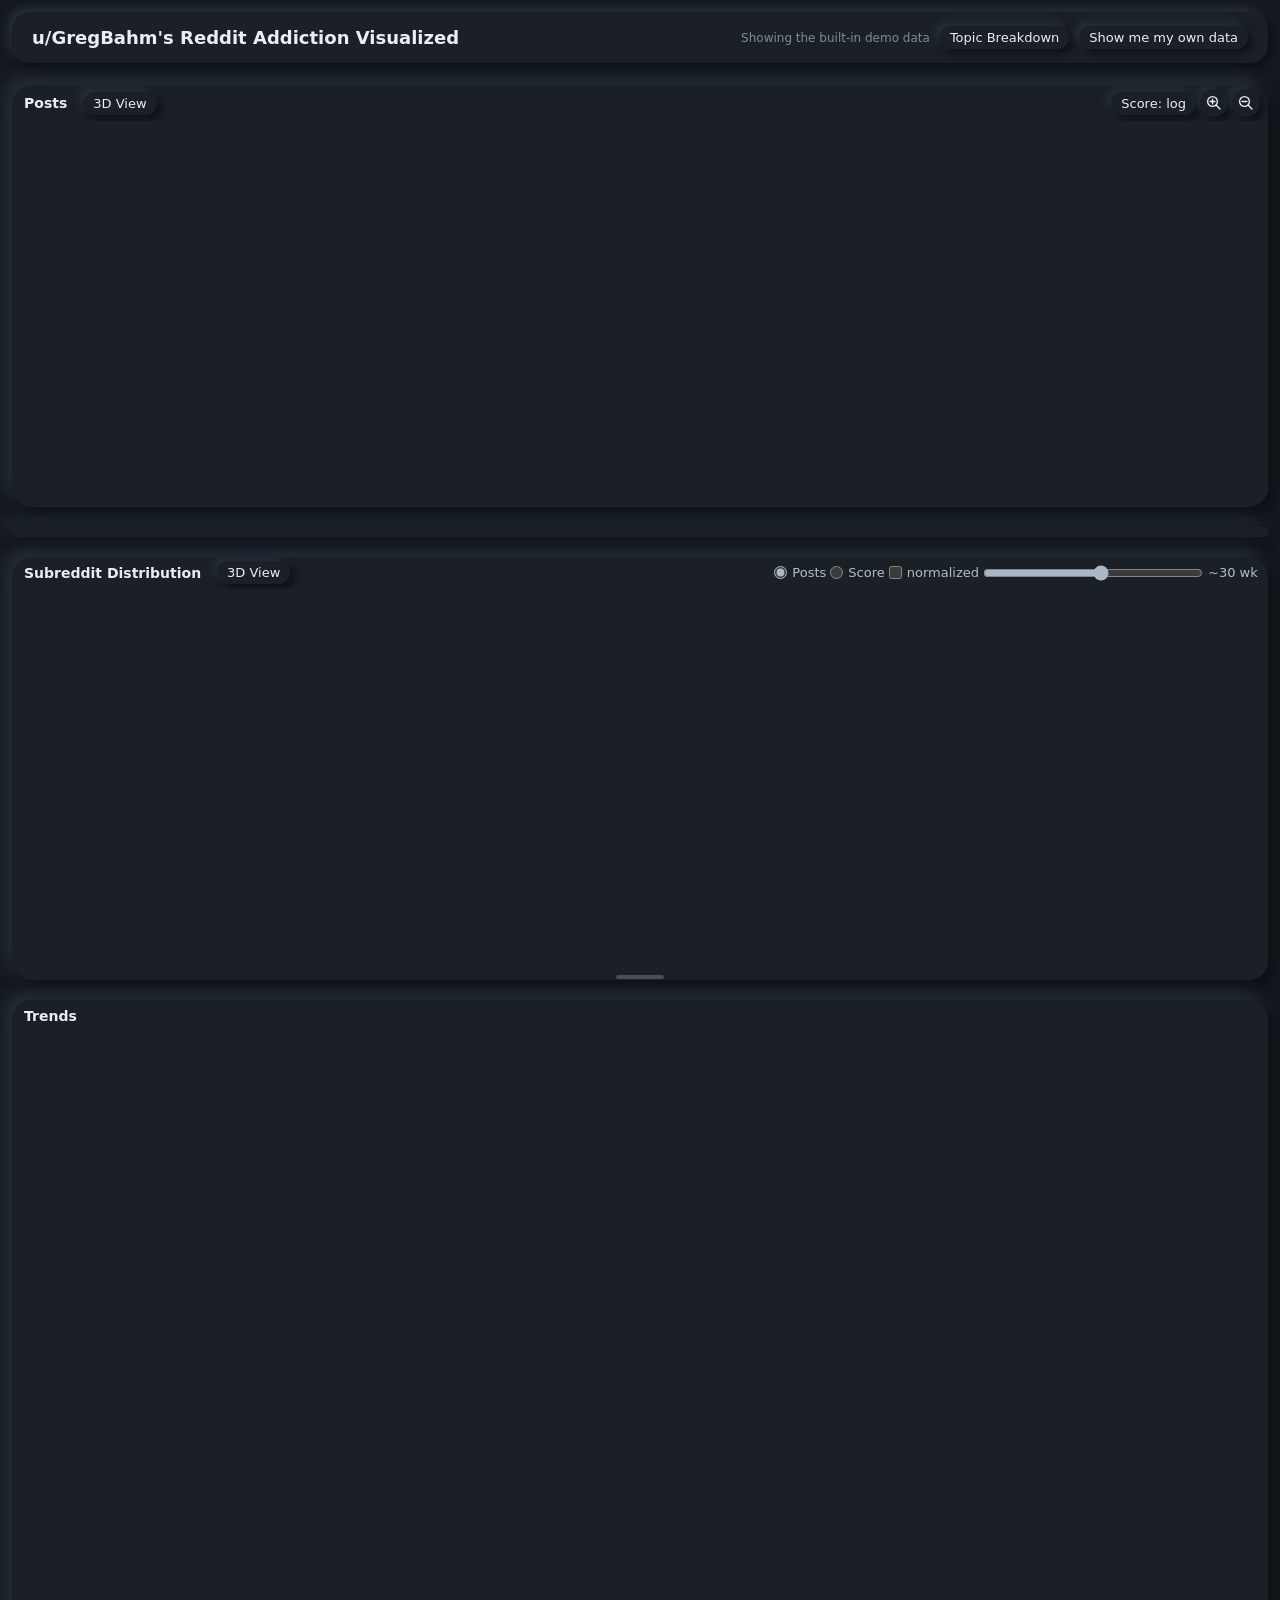
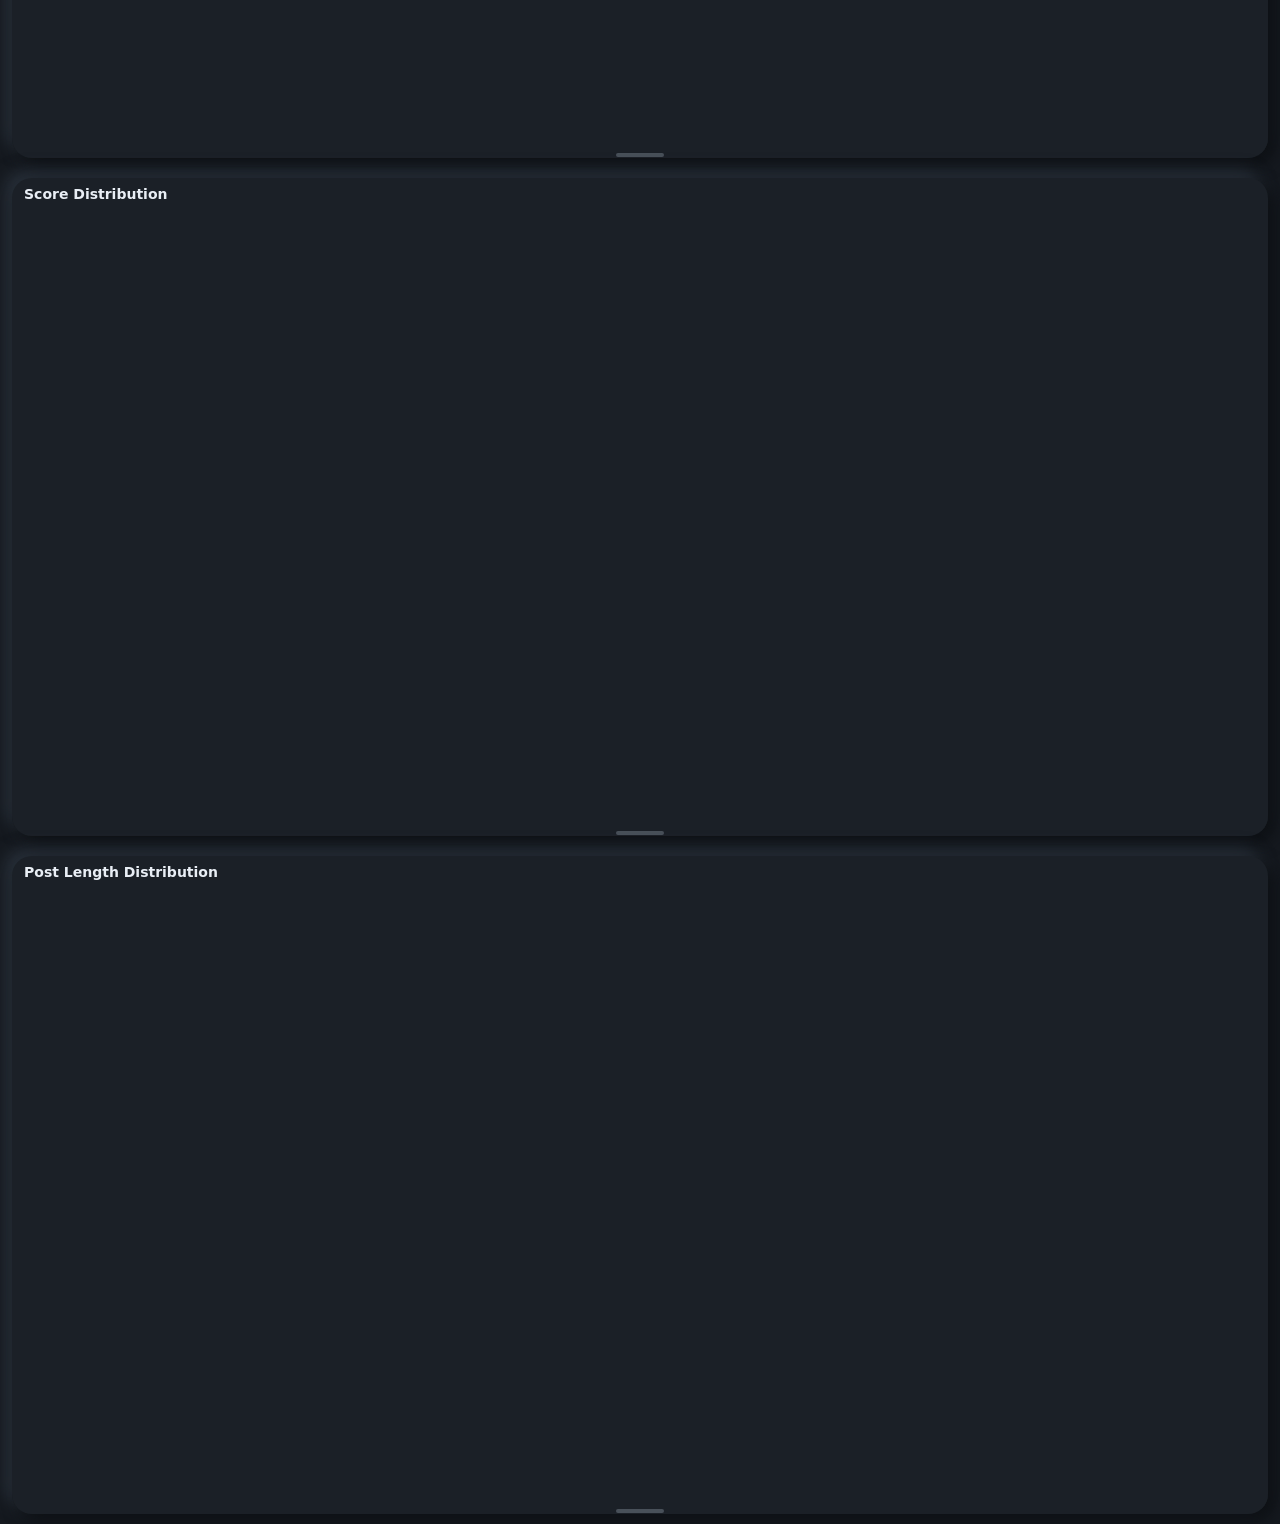
==== commit a00f7cdd: "Make dark neumorphic the default theme Co-authored-by: Copilot <223556219+Copilot@users.noreply.gith" ====
--- a/viz/index.html
+++ b/viz/index.html
@@ -1,10 +1,9 @@
 <!DOCTYPE html>
-<html lang="en">
+<html lang="en" data-theme="dark-neumorphic">
 <head>
 <meta charset="utf-8">
 <meta name="viewport" content="width=device-width, initial-scale=1">
 <title>u/GregBahm's Reddit Addiction Visualized</title>
-<script src="theme.js"></script>
 <style>
   :root {
     color-scheme: light;
@@ -55,17 +54,6 @@
     text-decoration: none;
   }
   .page-header a:hover { text-decoration: underline; }
-  .theme-picker {
-    display: inline-flex;
-    align-items: center;
-    gap: 7px;
-    color: var(--secondary);
-    font-size: 12px;
-  }
-  .theme-picker select {
-    min-width: 126px;
-    padding-right: 28px;
-  }
   .section-header {
     display: flex;
     align-items: center;
@@ -339,18 +327,6 @@
 <body>
 <header class="page-header">
   <h1 id="pageTitle"><a href="https://www.reddit.com/u/GregBahm">u/GregBahm</a>'s Reddit Addiction Visualized</h1>
-  <label class="theme-picker">
-    <span>Theme</span>
-    <select class="control" id="themeSelect" aria-label="Visualization theme">
-      <option value="basic">Basic</option>
-      <option value="dark">Dark mode</option>
-      <option value="minimalistic">Minimalistic</option>
-      <option value="bauhaus">Bauhaus</option>
-      <option value="neumorphic">Neumorphic</option>
-      <option value="dark-neumorphic">Dark neumorphic</option>
-      <option value="brutalist">Brutalist</option>
-    </select>
-  </label>
   <div class="import-actions">
     <span class="dataset-status" id="datasetStatus"></span>
     <a class="control" href="TopicBreakdown.html">Topic Breakdown</a>
@@ -501,7 +477,6 @@
   );
   const postDetail = document.getElementById('postDetail');
   const commentaryFocusBand = document.getElementById('commentaryFocusBand');
-  const themeSelect = document.getElementById('themeSelect');
   let commentaryFocus = null;
   let shownSubredditInsight = null;
   let postDetailToken = 0;
@@ -589,19 +564,6 @@
     return `~${Math.max(1, Math.round(sigma * 4))} wk`;
   }
 
-  function shareTheme(frame, theme = RedditTheme.current()) {
-    frame.contentWindow.postMessage({
-      type: 'reddit-data-theme',
-      theme,
-    }, location.origin === 'null' ? '*' : location.origin);
-  }
-
-  themeSelect.value = RedditTheme.current();
-  themeSelect.addEventListener('change', () => {
-    const theme = RedditTheme.apply(themeSelect.value);
-    for (const frame of frames) shareTheme(frame, theme);
-  });
-
   function shareSmoothing(frame) {
     frame.contentWindow.postMessage({
       type: 'reddit-data-smoothing',
@@ -615,7 +577,6 @@
   });
   for (const frame of frames) frame.addEventListener('load', () => {
     shareSmoothing(frame);
-    shareTheme(frame);
   });
 
   function sendControl(frameTitle, action, controlValue) {
--- a/viz/themes.css
+++ b/viz/themes.css
@@ -1,125 +1,3 @@
-:root[data-theme] {
-  --theme-font: system-ui, -apple-system, "Segoe UI", sans-serif;
-  --theme-display-font: var(--theme-font);
-  --theme-radius: 6px;
-  --theme-panel-radius: 8px;
-  --theme-shadow: 0 12px 36px rgba(0, 0, 0, 0.2);
-  --theme-control-shadow: none;
-}
-
-:root[data-theme="basic"] {
-  color-scheme: light;
-  --page: #f9f9f7;
-  --surface: #fcfcfb;
-  --surface-1: #fcfcfb;
-  --text: #0b0b0b;
-  --text-primary: #0b0b0b;
-  --secondary: #52514e;
-  --text-secondary: #52514e;
-  --muted: #898781;
-  --text-muted: #898781;
-  --border: rgba(11, 11, 11, 0.1);
-  --accent: #2a78d6;
-  --control-accent: #5f5e5a;
-  --gridline: #e1e0d9;
-  --baseline: #c3c2b7;
-  --dot: #898781;
-}
-
-:root[data-theme="dark"] {
-  color-scheme: dark;
-  --page: #090b0d;
-  --surface: #11151a;
-  --surface-1: #11151a;
-  --text: #f5f7fa;
-  --text-primary: #f5f7fa;
-  --secondary: #b7c0ca;
-  --text-secondary: #b7c0ca;
-  --muted: #78838f;
-  --text-muted: #78838f;
-  --border: rgba(255, 255, 255, 0.12);
-  --accent: #8ab4f8;
-  --control-accent: #aeb8c3;
-  --gridline: #222a32;
-  --baseline: #3b4651;
-  --dot: #8995a1;
-  --theme-shadow: 0 18px 48px rgba(0, 0, 0, 0.52);
-}
-
-:root[data-theme="minimalistic"] {
-  color-scheme: light;
-  --page: #ffffff;
-  --surface: #ffffff;
-  --surface-1: #ffffff;
-  --text: #171717;
-  --text-primary: #171717;
-  --secondary: #565656;
-  --text-secondary: #565656;
-  --muted: #929292;
-  --text-muted: #929292;
-  --border: #dedede;
-  --accent: #171717;
-  --control-accent: #555555;
-  --gridline: #eeeeee;
-  --baseline: #cfcfcf;
-  --dot: #929292;
-  --theme-font: "Helvetica Neue", "Segoe UI", Arial, sans-serif;
-  --theme-display-font: Georgia, "Times New Roman", serif;
-  --theme-radius: 0;
-  --theme-panel-radius: 0;
-  --theme-shadow: 0 16px 44px rgba(0, 0, 0, 0.08);
-}
-
-:root[data-theme="bauhaus"] {
-  color-scheme: light;
-  --page: #eee8d5;
-  --surface: #fffaf0;
-  --surface-1: #fffaf0;
-  --text: #111111;
-  --text-primary: #111111;
-  --secondary: #3d3a35;
-  --text-secondary: #3d3a35;
-  --muted: #716b61;
-  --text-muted: #716b61;
-  --border: #111111;
-  --accent: #d62d20;
-  --control-accent: #111111;
-  --gridline: #d8d0bd;
-  --baseline: #111111;
-  --dot: #716b61;
-  --theme-font: "Trebuchet MS", "Segoe UI", sans-serif;
-  --theme-display-font: "Arial Black", "Trebuchet MS", sans-serif;
-  --theme-radius: 0;
-  --theme-panel-radius: 0;
-  --theme-shadow: 8px 8px 0 #111111;
-  --theme-control-shadow: 2px 2px 0 #111111;
-}
-
-:root[data-theme="neumorphic"] {
-  color-scheme: light;
-  --page: #e7ebf0;
-  --surface: #e7ebf0;
-  --surface-1: #e7ebf0;
-  --text: #303844;
-  --text-primary: #303844;
-  --secondary: #596473;
-  --text-secondary: #596473;
-  --muted: #7e8997;
-  --text-muted: #7e8997;
-  --border: transparent;
-  --accent: #4d647c;
-  --control-accent: #657485;
-  --gridline: #d4dae1;
-  --baseline: #b8c1cb;
-  --dot: #84909d;
-  --theme-radius: 14px;
-  --theme-panel-radius: 20px;
-  --theme-shadow: 14px 14px 30px #c4c8cc, -14px -14px 30px #ffffff;
-  --theme-control-shadow: 4px 4px 9px #c4c8cc, -4px -4px 9px #ffffff;
-  --theme-section-shadow: 7px 7px 16px #c9cdd2, -7px -7px 16px #ffffff;
-  --theme-inset-shadow: inset 3px 3px 7px #c4c8cc, inset -3px -3px 7px #ffffff;
-}
-
 :root[data-theme="dark-neumorphic"] {
   color-scheme: dark;
   --page: #15191f;
@@ -137,266 +15,64 @@
   --gridline: #252c35;
   --baseline: #414b57;
   --dot: #84909d;
-  --theme-radius: 14px;
-  --theme-panel-radius: 20px;
   --theme-shadow: 14px 14px 30px #0c0f13, -14px -14px 30px #2a323d;
   --theme-control-shadow: 4px 4px 9px #0d1014, -4px -4px 9px #29313b;
   --theme-section-shadow: 7px 7px 16px #0d1014, -7px -7px 16px #29313b;
   --theme-inset-shadow: inset 3px 3px 7px #0d1014, inset -3px -3px 7px #29313b;
 }
 
-:root[data-theme="brutalist"] {
-  color-scheme: light;
-  --page: #f4f000;
-  --surface: #fffef5;
-  --surface-1: #fffef5;
-  --text: #050505;
-  --text-primary: #050505;
-  --secondary: #242424;
-  --text-secondary: #242424;
-  --muted: #565656;
-  --text-muted: #565656;
-  --border: #050505;
-  --accent: #ff3d00;
-  --control-accent: #050505;
-  --gridline: #d7d6cb;
-  --baseline: #050505;
-  --dot: #636363;
-  --theme-font: "Courier New", ui-monospace, monospace;
-  --theme-display-font: Impact, "Arial Black", sans-serif;
-  --theme-radius: 0;
-  --theme-panel-radius: 0;
-  --theme-shadow: 7px 7px 0 #050505;
-  --theme-control-shadow: 3px 3px 0 #050505;
+html[data-theme="dark-neumorphic"] body {
+  font-family: system-ui, -apple-system, "Segoe UI", sans-serif;
 }
 
-html[data-theme] body {
-  font-family: var(--theme-font);
+html[data-theme="dark-neumorphic"] .control,
+html[data-theme="dark-neumorphic"] button.toggle,
+html[data-theme="dark-neumorphic"] .tab,
+html[data-theme="dark-neumorphic"] #postDetail,
+html[data-theme="dark-neumorphic"] #detail,
+html[data-theme="dark-neumorphic"] #tip,
+html[data-theme="dark-neumorphic"] .import-dialog {
+  border-radius: 14px;
 }
 
-html[data-theme] .page-header h1,
-html[data-theme] .section-heading,
-html[data-theme] header h1 {
-  font-family: var(--theme-display-font);
-}
-
-html[data-theme] .control,
-html[data-theme] button.toggle,
-html[data-theme] .tab,
-html[data-theme] #postDetail,
-html[data-theme] #detail,
-html[data-theme] #tip,
-html[data-theme] .import-dialog {
-  border-radius: var(--theme-radius);
-}
-
-html[data-theme] #postDetail,
-html[data-theme] .import-dialog {
-  border-radius: var(--theme-panel-radius);
+html[data-theme="dark-neumorphic"] #postDetail,
+html[data-theme="dark-neumorphic"] .import-dialog {
+  border-radius: 20px;
   box-shadow: var(--theme-shadow);
 }
 
-html[data-theme] .control,
-html[data-theme] button.toggle {
-  box-shadow: var(--theme-control-shadow);
-}
-
-html[data-theme="dark"] .page-header {
-  background: rgba(9, 11, 13, 0.94);
-  border-bottom-color: rgba(255, 255, 255, 0.14);
-  backdrop-filter: blur(18px);
-}
-
-html[data-theme="dark"] .section {
-  border-bottom: 1px solid rgba(255, 255, 255, 0.06);
-}
-
-html[data-theme="dark"] .control,
-html[data-theme="dark"] button.toggle,
-html[data-theme="dark"] .tab.active {
-  background: #171c22;
-}
-
-html[data-theme="dark"] #postDetail[data-kind="commentary"],
-html[data-theme="dark"] #postDetail[data-kind="subreddit-commentary"] {
-  background: rgba(17, 21, 26, 0.92);
-}
-
-html[data-theme="minimalistic"] .page-header {
-  padding-top: 22px;
-  padding-bottom: 22px;
-  border-bottom: 1px solid #171717;
-}
-
-html[data-theme="minimalistic"] .page-header h1 {
-  font-size: 21px;
-  font-weight: 400;
-  letter-spacing: -0.02em;
-}
-
-html[data-theme="minimalistic"] .section {
-  border-bottom: 1px solid #eeeeee;
-}
-
-html[data-theme="minimalistic"] .section-header {
-  padding-block: 8px;
-}
-
-html[data-theme="minimalistic"] .section-heading {
-  font-weight: 400;
-  letter-spacing: 0.01em;
-}
-
-html[data-theme="minimalistic"] .control,
-html[data-theme="minimalistic"] button.toggle {
-  padding-inline: 4px;
-  background: transparent;
-  border-width: 0 0 1px;
-}
-
-html[data-theme="minimalistic"] #postDetail {
-  border-width: 1px 0;
-}
-
-html[data-theme="bauhaus"] .page-header {
-  position: relative;
-  border-bottom: 4px solid #111111;
-}
-
-html[data-theme="bauhaus"] .page-header::after {
-  content: "";
-  width: 22px;
-  height: 22px;
-  margin-left: 2px;
-  background: #f5c400;
-  border: 2px solid #111111;
-  border-radius: 50%;
-}
-
-html[data-theme="bauhaus"] .page-header h1,
-html[data-theme="bauhaus"] .section-heading {
-  text-transform: uppercase;
-  letter-spacing: 0.055em;
-}
-
-html[data-theme="bauhaus"] .section {
-  border-bottom: 3px solid #111111;
-}
-
-html[data-theme="bauhaus"] .section-heading::before {
-  content: "";
-  width: 10px;
-  height: 10px;
-  margin-right: 7px;
-  background: #d62d20;
-}
-
-html[data-theme="bauhaus"] .section:nth-of-type(3n) .section-heading::before {
-  background: #165baa;
-  border-radius: 50%;
-}
-
-html[data-theme="bauhaus"] .section:nth-of-type(3n + 1) .section-heading::before {
-  background: #f5c400;
-  transform: rotate(45deg);
-}
-
-html[data-theme="bauhaus"] .control,
-html[data-theme="bauhaus"] button.toggle {
-  border: 2px solid #111111;
-  font-weight: 700;
-}
-
-html[data-theme="bauhaus"] .control:active,
-html[data-theme="bauhaus"] button.toggle:active {
-  transform: translate(2px, 2px);
-  box-shadow: none;
-}
-
-html:is([data-theme="neumorphic"], [data-theme="dark-neumorphic"]) .page-header {
+html[data-theme="dark-neumorphic"] .page-header {
   margin: 12px;
+  background: var(--surface);
   border: 0;
   border-radius: 18px;
   box-shadow: var(--theme-control-shadow);
 }
 
-html:is([data-theme="neumorphic"], [data-theme="dark-neumorphic"]) .section {
+html[data-theme="dark-neumorphic"] .section {
   margin: 10px 12px;
   overflow: hidden;
+  background: var(--surface);
   border-radius: 20px;
   box-shadow: var(--theme-section-shadow);
 }
 
-html:is([data-theme="neumorphic"], [data-theme="dark-neumorphic"]) .control,
-html:is([data-theme="neumorphic"], [data-theme="dark-neumorphic"]) button.toggle {
+html[data-theme="dark-neumorphic"] .control,
+html[data-theme="dark-neumorphic"] button.toggle {
   border: 0;
+  box-shadow: var(--theme-control-shadow);
 }
 
-html:is([data-theme="neumorphic"], [data-theme="dark-neumorphic"]) .control:active,
-html:is([data-theme="neumorphic"], [data-theme="dark-neumorphic"]) button.toggle:active {
+html[data-theme="dark-neumorphic"] .control:active,
+html[data-theme="dark-neumorphic"] button.toggle:active {
   box-shadow: var(--theme-inset-shadow);
 }
 
-html:is([data-theme="neumorphic"], [data-theme="dark-neumorphic"]) #postDetail {
+html[data-theme="dark-neumorphic"] #postDetail {
   border: 0;
-}
-
-html[data-theme="dark-neumorphic"] .page-header,
-html[data-theme="dark-neumorphic"] .section {
-  background: #1b2027;
 }
 
 html[data-theme="dark-neumorphic"] #postDetail[data-kind="commentary"],
 html[data-theme="dark-neumorphic"] #postDetail[data-kind="subreddit-commentary"] {
   background: rgba(27, 32, 39, 0.94);
 }
-
-html[data-theme="brutalist"] .page-header {
-  border-bottom: 5px solid #050505;
-}
-
-html[data-theme="brutalist"] .page-header h1 {
-  font-size: 22px;
-  text-transform: uppercase;
-  letter-spacing: 0.035em;
-}
-
-html[data-theme="brutalist"] .section {
-  border-bottom: 4px solid #050505;
-}
-
-html[data-theme="brutalist"] .section-header {
-  background: #fffef5;
-  border-bottom: 2px solid #050505;
-}
-
-html[data-theme="brutalist"] .section-heading {
-  text-transform: uppercase;
-  font-size: 15px;
-  letter-spacing: 0.04em;
-}
-
-html[data-theme="brutalist"] .control,
-html[data-theme="brutalist"] button.toggle,
-html[data-theme="brutalist"] .tab {
-  border: 2px solid #050505;
-  font-weight: 700;
-  text-transform: uppercase;
-}
-
-html[data-theme="brutalist"] .control:hover,
-html[data-theme="brutalist"] button.toggle:hover {
-  background: #ff3d00;
-  color: #ffffff;
-}
-
-html[data-theme="brutalist"] #postDetail,
-html[data-theme="brutalist"] .import-dialog {
-  border: 3px solid #050505;
-}
-
-html[data-theme="brutalist"] .section-resizer::after {
-  height: 6px;
-  background: #050505;
-  border-radius: 0;
-}
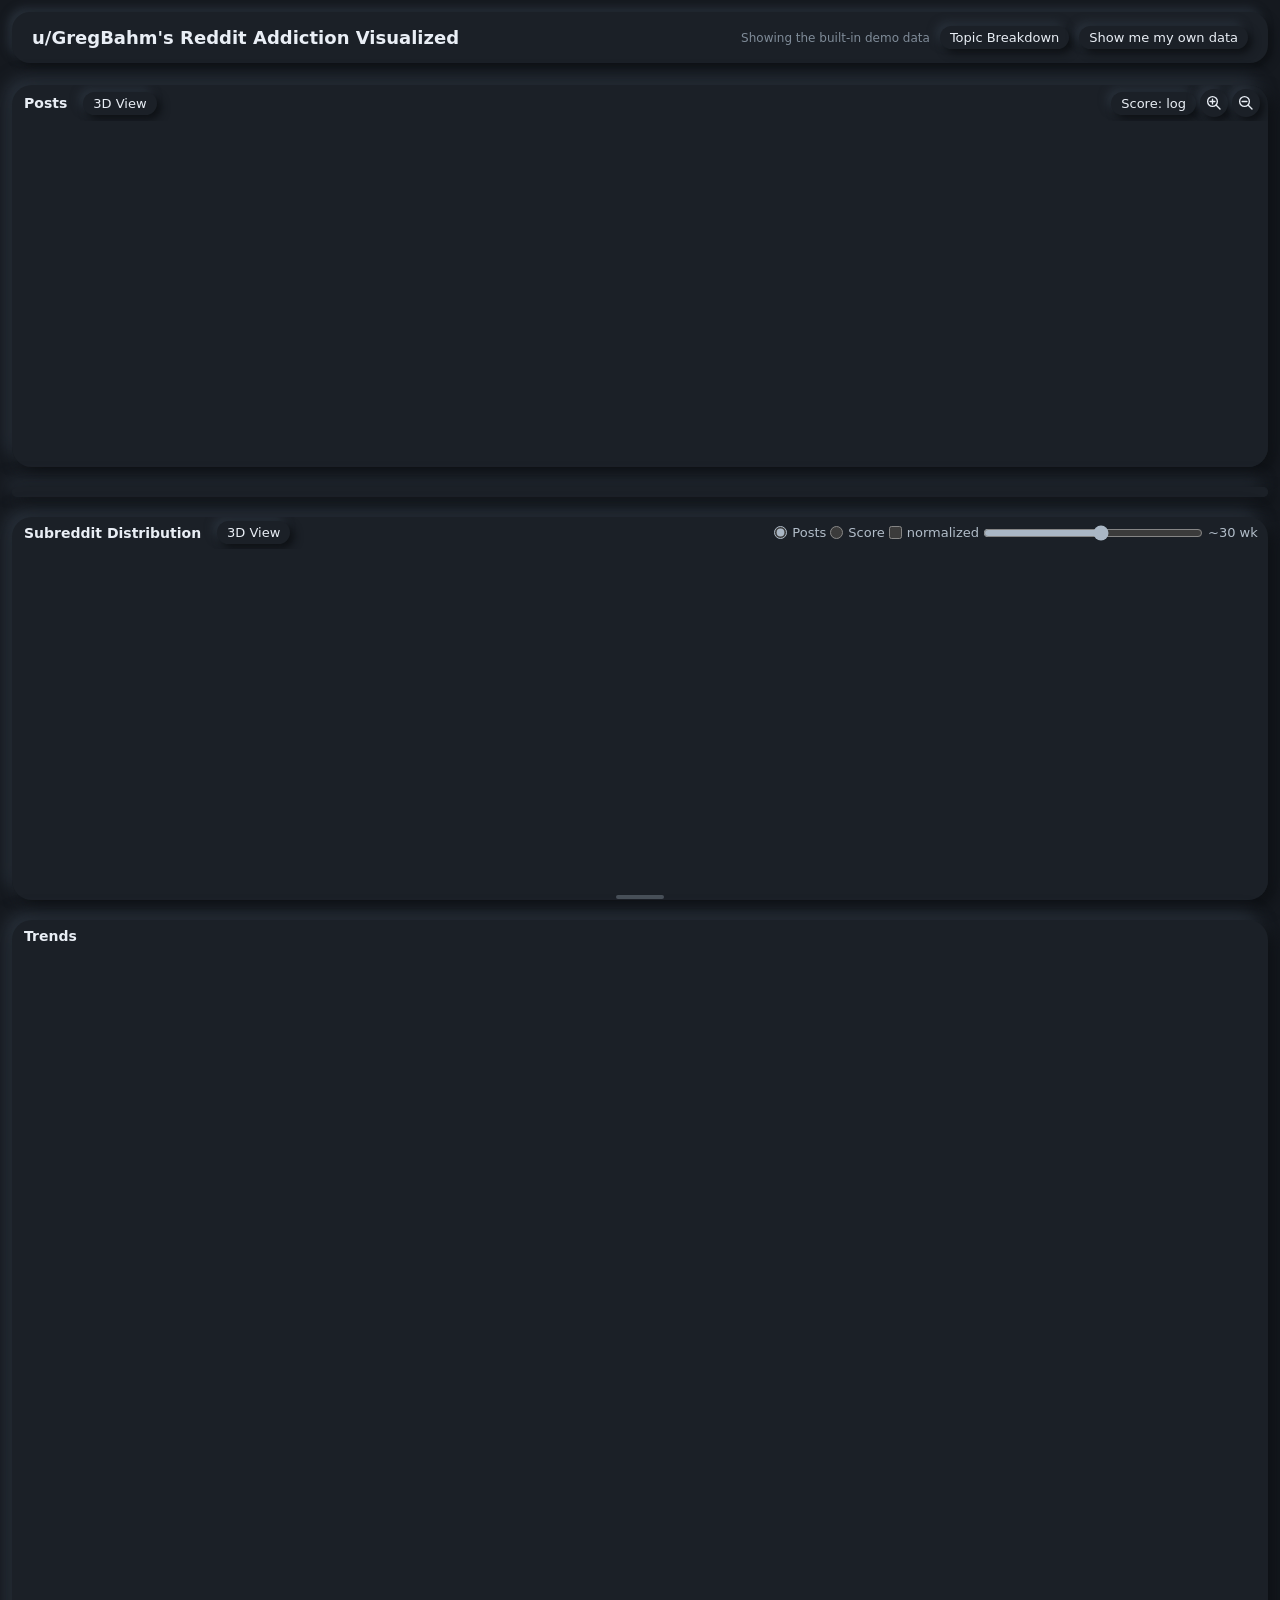
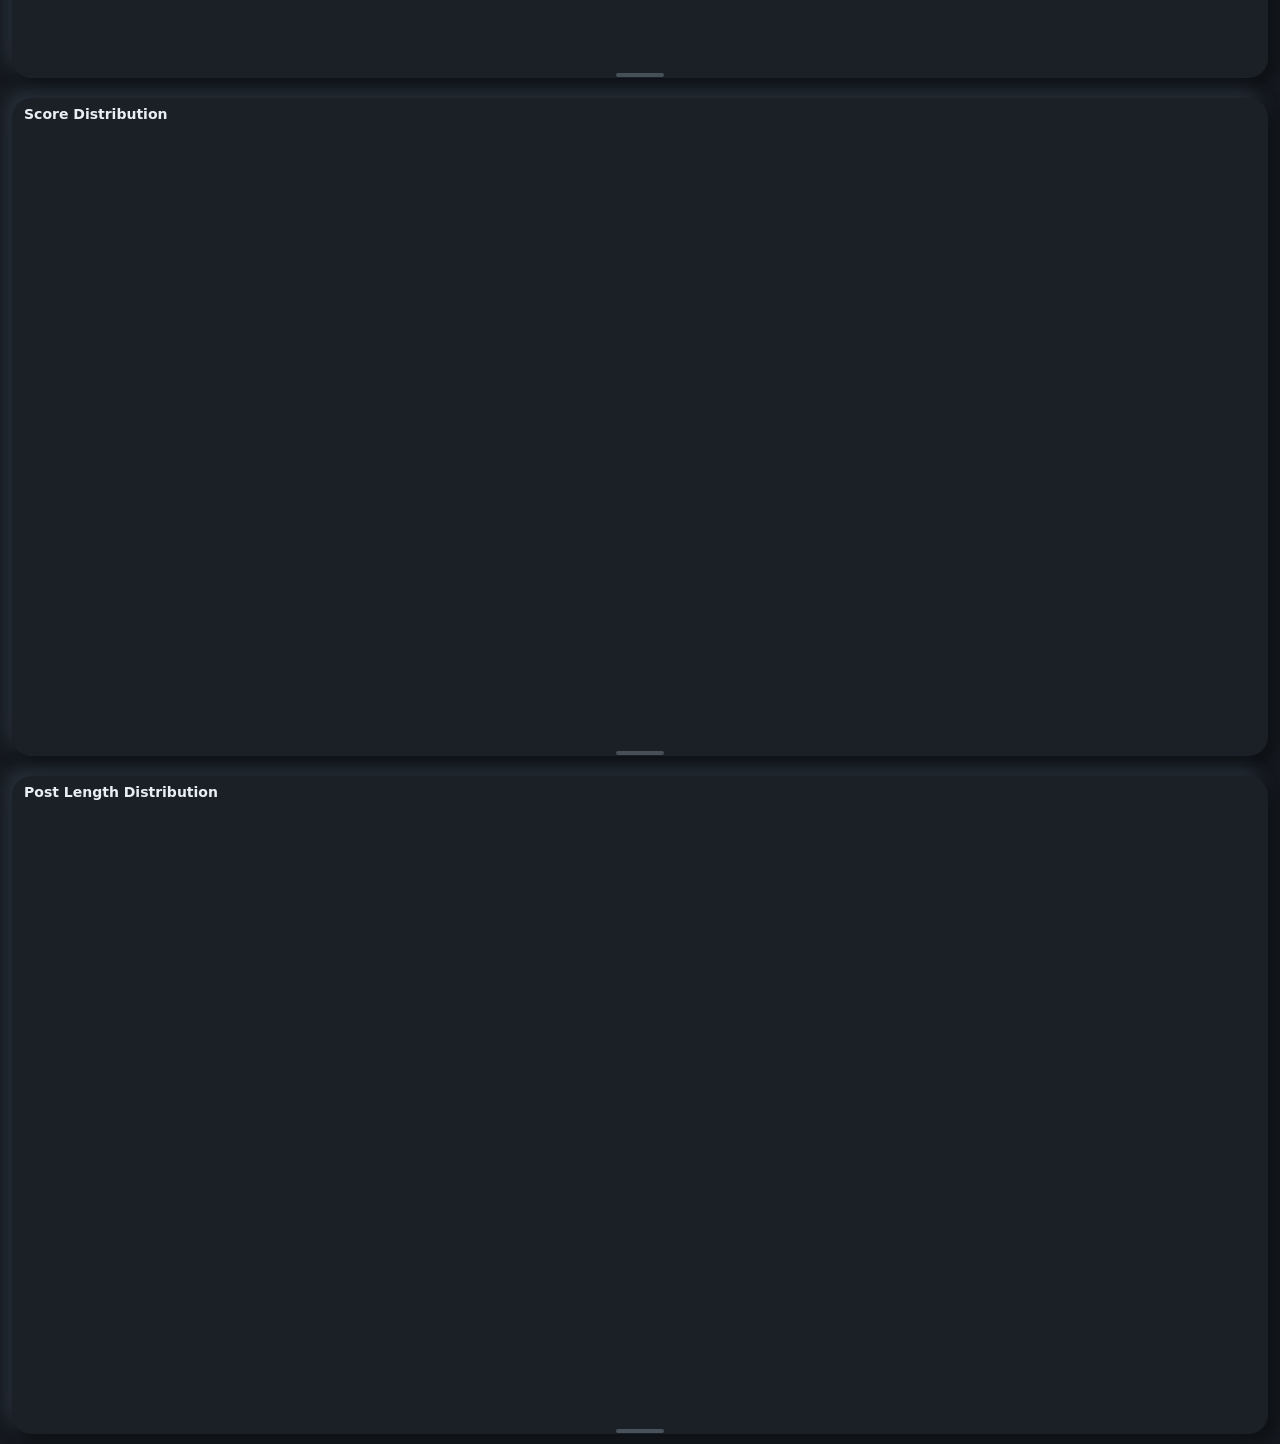
==== commit 3afc5341: "Fit timeline stack to viewport Co-authored-by: Copilot <223556219+Copilot@users.noreply.github.com>" ====
--- a/viz/index.html
+++ b/viz/index.html
@@ -763,15 +763,20 @@
   });
 
   function setDefaultHalfHeights() {
-    const pageHeaderHeight = document.querySelector('.page-header').offsetHeight;
-    const commentaryHeight = document.getElementById('commentary').offsetHeight;
     const timelineSections = ['posts', 'subreddits'].map(id => document.getElementById(id));
-    const sectionHeaderHeight = timelineSections.reduce((sum, body) =>
-      sum + body.closest('.section').querySelector('.section-header').offsetHeight, 0);
-    const availableHeight = window.innerHeight - pageHeaderHeight - commentaryHeight - sectionHeaderHeight;
-    const defaultHeight = Math.max(300, Math.min(600, availableHeight / 2));
-    for (const body of timelineSections) {
-      if (body.dataset.userResized === 'true') continue;
+    const adjustable = timelineSections.filter(body => body.dataset.userResized !== 'true');
+    if (!adjustable.length) return;
+    const currentBodyHeight = timelineSections.reduce((sum, body) =>
+      sum + body.getBoundingClientRect().height, 0);
+    const stackBottom = document.getElementById('subreddits')
+      .closest('.section').getBoundingClientRect().bottom + window.scrollY;
+    const fixedHeight = stackBottom - currentBodyHeight;
+    const resizedHeight = timelineSections
+      .filter(body => body.dataset.userResized === 'true')
+      .reduce((sum, body) => sum + body.getBoundingClientRect().height, 0);
+    const availableHeight = window.innerHeight - fixedHeight - resizedHeight;
+    const defaultHeight = Math.max(300, Math.min(600, availableHeight / adjustable.length));
+    for (const body of adjustable) {
       body.style.height = defaultHeight + 'px';
     }
   }
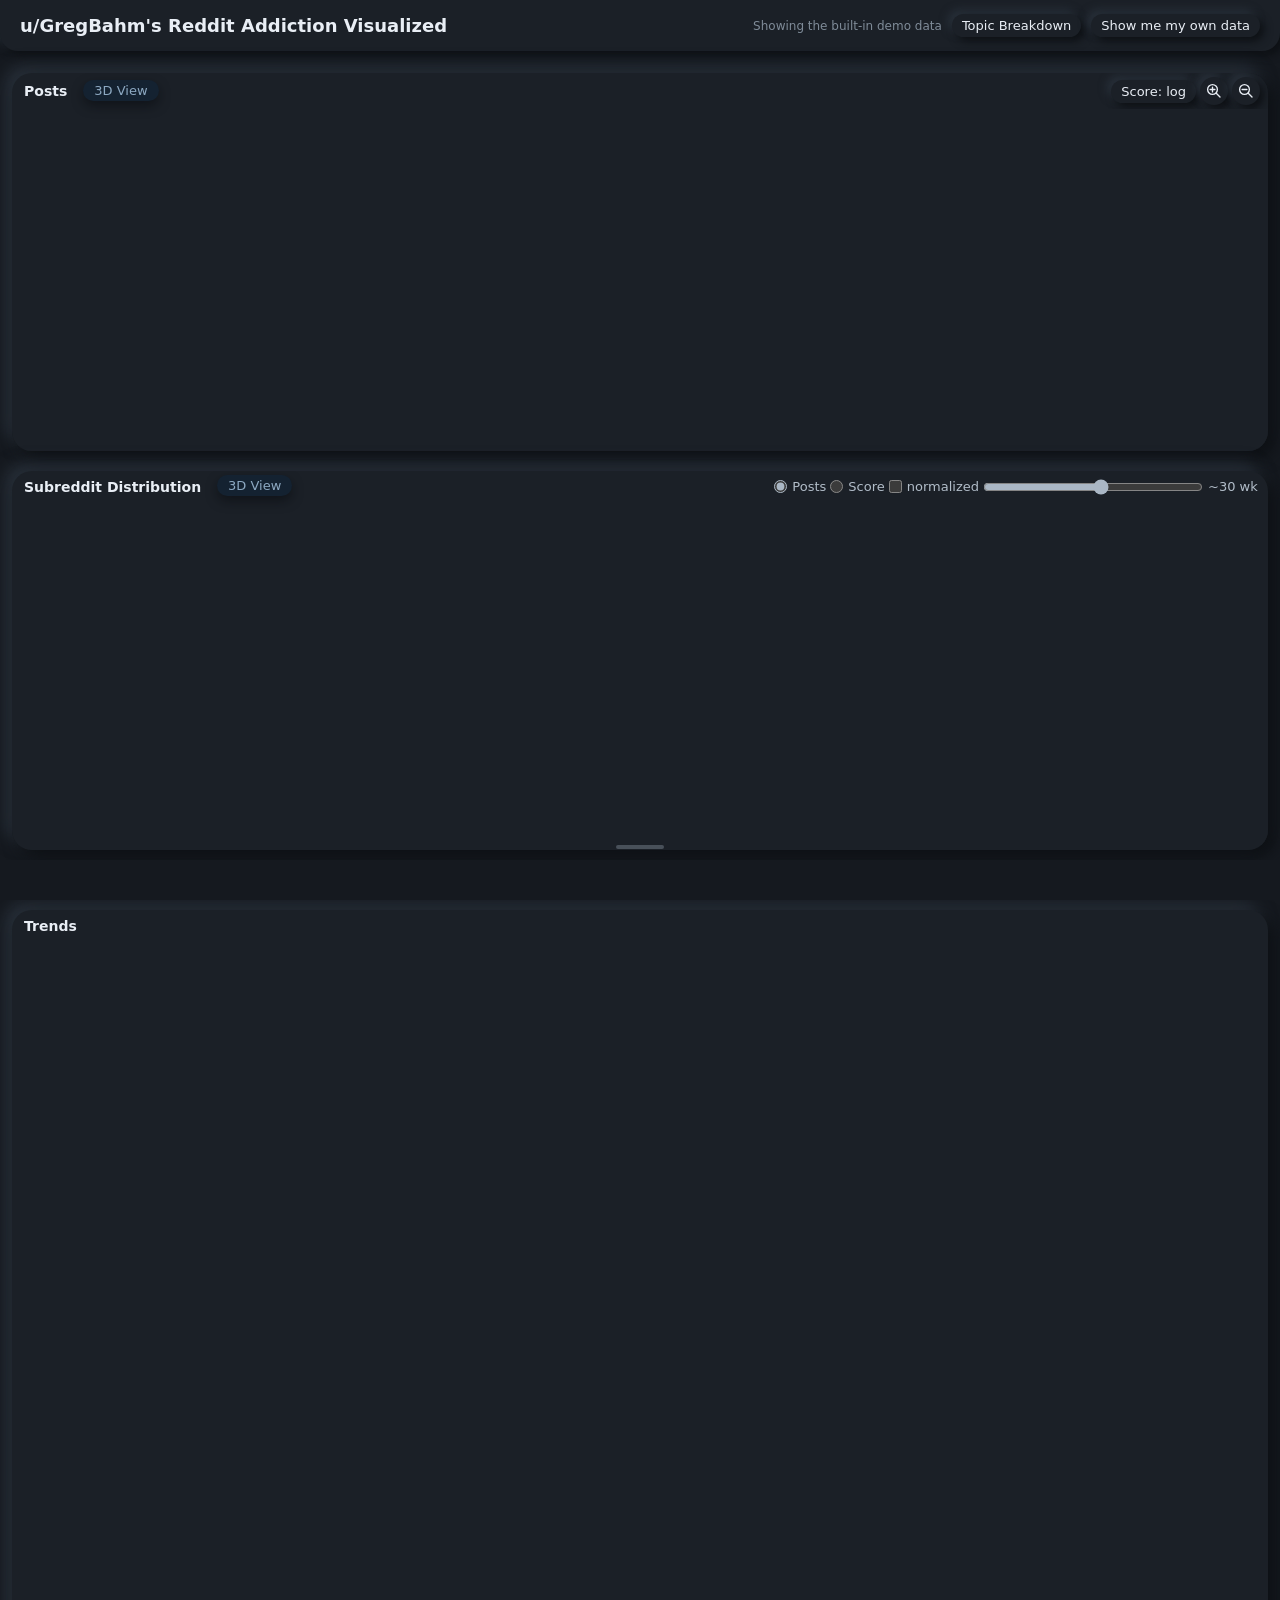
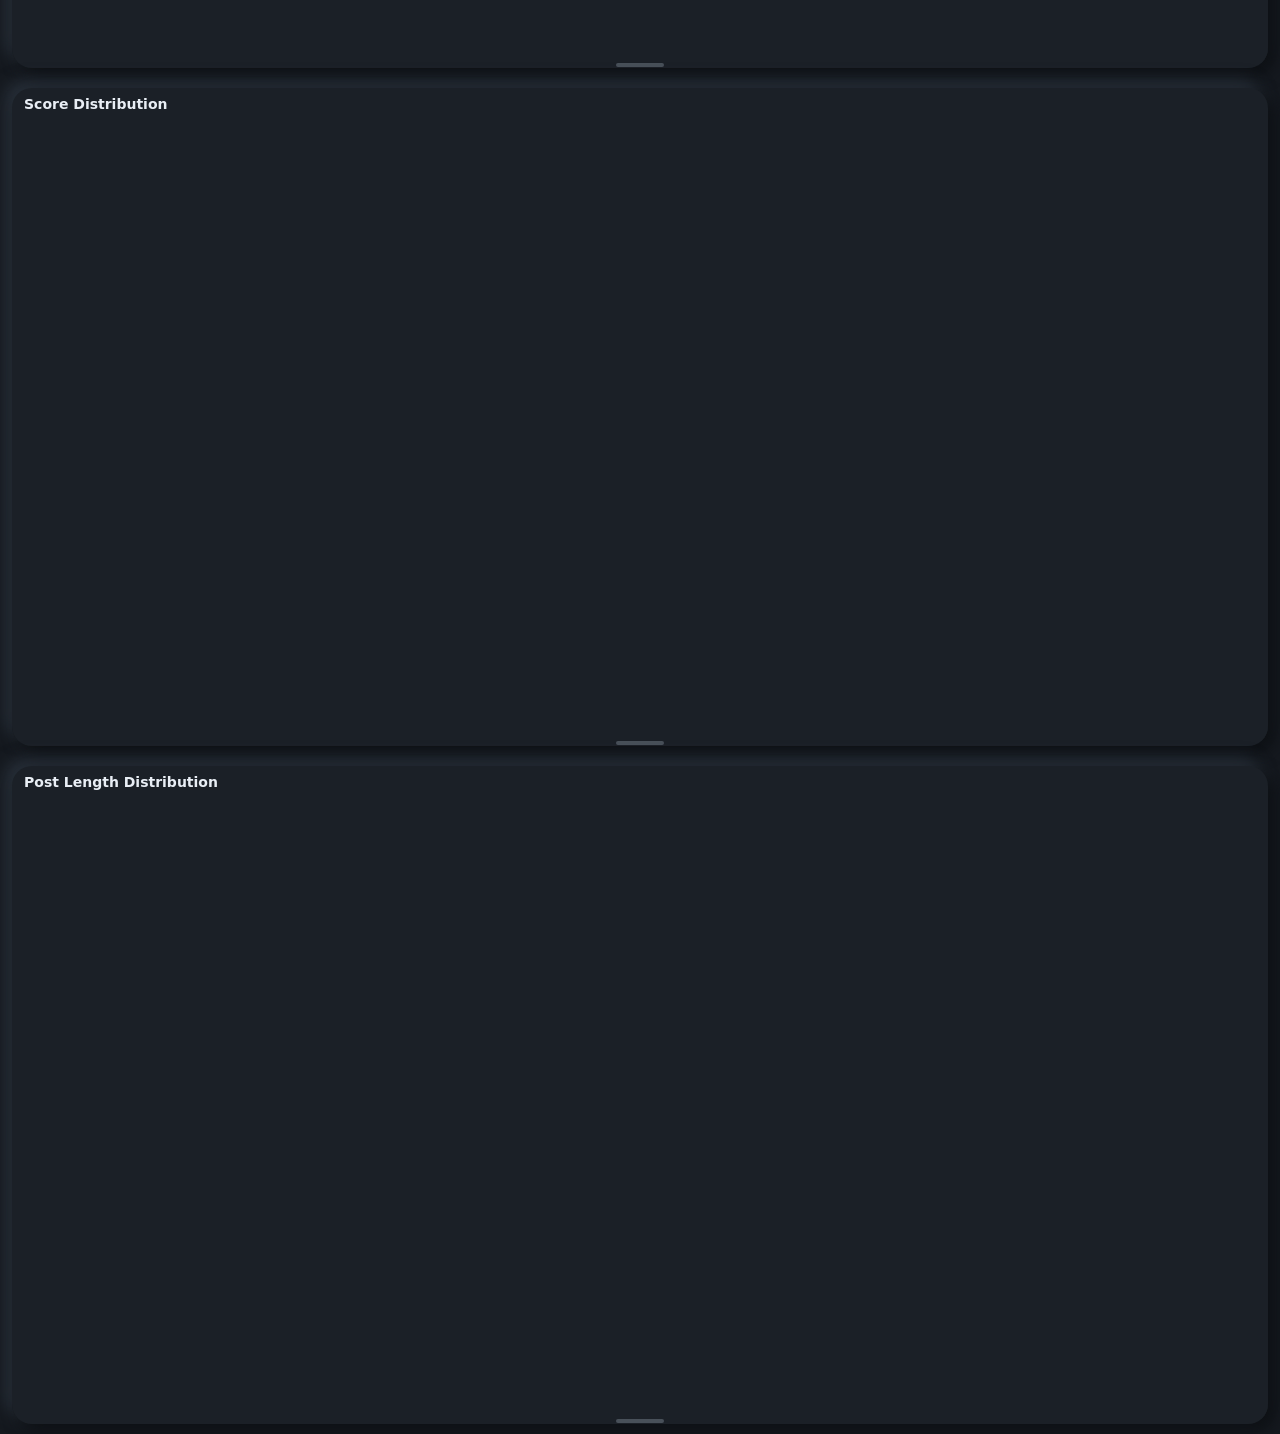
==== commit 0fe696a3: "Refine timeline commentary experience Support month-based insight boundaries and explicit image mapp" ====
--- a/viz/index.html
+++ b/viz/index.html
@@ -262,10 +262,14 @@
   #postDetail .insight-image {
     float: left;
     width: 108px;
-    max-height: 108px;
+    height: 108px;
     margin: 0 14px 8px 0;
-    border-radius: 6px;
+    border: 2px solid var(--commentary-color, transparent);
+    border-radius: 50%;
     object-fit: cover;
+  }
+  #postDetail[data-kind="commentary"] .score {
+    color: var(--commentary-color, var(--text));
   }
   #postDetail .body { color: var(--secondary); overflow-wrap: break-word; }
   #postDetail .body p { margin: 0 0 6px; }
@@ -359,11 +363,6 @@
       <iframe title="Posts" src="chart.html?embed=1&amp;view=time" loading="eager"></iframe>
     </div>
   </section>
-  <section class="section" id="commentarySection">
-    <div class="section-body" id="commentary" style="--section-height: 10px">
-      <iframe title="Commentary" src="Commentary.html" loading="eager"></iframe>
-    </div>
-  </section>
   <section class="section persistent-controls">
     <div class="section-header">
       <h2 class="section-heading" title="Subreddit activity over time">Subreddit Distribution</h2>
@@ -383,6 +382,11 @@
     </div>
     <div class="section-resizer" data-resizer-for="subreddits" role="separator" tabindex="0"
         aria-label="Resize Subreddit Distribution section" title="Drag to resize"></div>
+  </section>
+  <section class="section" id="commentarySection">
+    <div class="section-body" id="commentary" style="--section-height: 30px">
+      <iframe title="Commentary" src="Commentary.html" loading="eager"></iframe>
+    </div>
   </section>
   <section class="section">
     <div class="section-header">
@@ -484,11 +488,20 @@
   function positionCommentaryDetail() {
     if (postDetail.hidden || postDetail.dataset.kind !== 'commentary') return;
     const postsRect = postsFrame.getBoundingClientRect();
-    const commentaryRect = commentaryFrame.getBoundingClientRect();
-    postDetail.style.top = 'auto';
-    postDetail.style.bottom = Math.max(0, window.innerHeight - commentaryRect.top + 4) + 'px';
+    const subredditRect = subredditFrame.getBoundingClientRect();
+    const dividerY = (postsRect.bottom + subredditRect.top) / 2;
+    postDetail.style.bottom = 'auto';
     postDetail.style.height = 'auto';
-    postDetail.style.maxHeight = Math.max(120, commentaryRect.top - postsRect.top - 8) + 'px';
+    postDetail.style.maxHeight = Math.max(
+      120,
+      Math.min(window.innerHeight - 16, subredditRect.bottom - postsRect.top)
+    ) + 'px';
+    const panelHeight = postDetail.getBoundingClientRect().height;
+    const top = Math.max(
+      8,
+      Math.min(window.innerHeight - panelHeight - 8, dividerY - panelHeight / 2)
+    );
+    postDetail.style.top = top + 'px';
   }
 
   function showSubredditInsight(message) {
@@ -651,6 +664,14 @@
         if (frame.contentWindow === e.source) continue;
         frame.contentWindow.postMessage(e.data, location.origin === 'null' ? '*' : location.origin);
       }
+      return;
+    }
+    if (e.data?.type === 'reddit-data-clear-selection' &&
+        frames.some(frame => frame.contentWindow === e.source)) {
+      commentaryFrame.contentWindow.postMessage(
+        e.data,
+        location.origin === 'null' ? '*' : location.origin
+      );
       return;
     }
     if (e.data?.type === 'reddit-data-subreddit-focus' &&
@@ -691,6 +712,7 @@
     const token = ++postDetailToken;
     shownSubredditInsight = null;
     postDetail.replaceChildren();
+    postDetail.style.removeProperty('--commentary-color');
     postDetail.hidden = !d;
     if (!d) return;
     postDetail.dataset.kind = d.kind === 'insight' ? 'commentary' : 'post';
@@ -708,16 +730,18 @@
     postDetail.dataset.position = cursorY !== null && cursorY >= bottomPanelTop - 12 ? 'top' : 'bottom';
 
     if (d.kind === 'insight') {
-      positionCommentaryDetail();
+      postDetail.style.setProperty('--commentary-color', d.color);
       const image = document.createElement('img');
       image.className = 'insight-image';
       image.src = d.image;
-      image.alt = `${d.year} timeline insight`;
+      image.alt = `${d.label} timeline insight`;
+      image.addEventListener('load', positionCommentaryDetail, { once: true });
       postDetail.append(image);
       const meta = document.createElement('div');
       meta.className = 'meta';
-      addText(meta, 'span', 'score', String(d.year));
+      addText(meta, 'span', 'score', d.label);
       postDetail.append(meta, RedditPostContent.renderMarkdown(d.body));
+      positionCommentaryDetail();
       return;
     }
 
@@ -768,8 +792,11 @@
     if (!adjustable.length) return;
     const currentBodyHeight = timelineSections.reduce((sum, body) =>
       sum + body.getBoundingClientRect().height, 0);
-    const stackBottom = document.getElementById('subreddits')
-      .closest('.section').getBoundingClientRect().bottom + window.scrollY;
+    const commentarySection = document.getElementById('commentarySection');
+    const stackEnd = commentarySection.hidden
+      ? document.getElementById('subreddits').closest('.section')
+      : commentarySection;
+    const stackBottom = stackEnd.getBoundingClientRect().bottom + window.scrollY;
     const fixedHeight = stackBottom - currentBodyHeight;
     const resizedHeight = timelineSections
       .filter(body => body.dataset.userResized === 'true')
@@ -804,7 +831,9 @@
   }
   const commentaryDetailResizeObserver = new ResizeObserver(positionCommentaryDetail);
   commentaryDetailResizeObserver.observe(postsFrame);
+  commentaryDetailResizeObserver.observe(subredditFrame);
   commentaryDetailResizeObserver.observe(commentaryFrame);
+  commentaryDetailResizeObserver.observe(postDetail);
 
   for (const handle of document.querySelectorAll('.section-resizer')) {
     const body = document.getElementById(handle.dataset.resizerFor);
--- a/viz/themes.css
+++ b/viz/themes.css
@@ -42,10 +42,10 @@
 }
 
 html[data-theme="dark-neumorphic"] .page-header {
-  margin: 12px;
+  margin: 0 0 12px;
   background: var(--surface);
   border: 0;
-  border-radius: 18px;
+  border-radius: 0 0 18px 18px;
   box-shadow: var(--theme-control-shadow);
 }
 
@@ -55,6 +55,22 @@
   background: var(--surface);
   border-radius: 20px;
   box-shadow: var(--theme-section-shadow);
+}
+
+html[data-theme="dark-neumorphic"] #commentarySection {
+  z-index: 1;
+  margin: 0;
+  padding: 0 12px 10px;
+  background: var(--page);
+  border-radius: 0;
+  box-shadow: none;
+}
+
+html[data-theme="dark-neumorphic"] #commentary,
+html[data-theme="dark-neumorphic"] #commentary iframe {
+  background: transparent;
+  border-radius: 0;
+  box-shadow: none;
 }
 
 html[data-theme="dark-neumorphic"] .control,
@@ -68,6 +84,61 @@
   box-shadow: var(--theme-inset-shadow);
 }
 
+html[data-theme="dark-neumorphic"] .section-view-link {
+  position: relative;
+  overflow: hidden;
+  padding: 3px 11px;
+  background: #142231;
+  border-radius: 999px;
+  color: #8da9c2;
+  box-shadow: 0 5px 11px rgba(7, 10, 14, 0.52);
+  transform: translateY(-1px);
+}
+
+html[data-theme="dark-neumorphic"] .section-view-link::after {
+  content: "";
+  position: absolute;
+  top: -50%;
+  bottom: -50%;
+  left: -55%;
+  width: 34%;
+  background: linear-gradient(
+    90deg,
+    transparent,
+    rgba(196, 222, 243, 0.55),
+    transparent
+  );
+  transform: skewX(-22deg);
+  pointer-events: none;
+}
+
+html[data-theme="dark-neumorphic"] .section-view-link:hover {
+  background: #182a3b;
+  color: #9bb8d1;
+  text-decoration: none;
+  box-shadow: 0 7px 14px rgba(7, 10, 14, 0.58);
+}
+
+html[data-theme="dark-neumorphic"] .section-view-link:hover::after {
+  animation: view-link-glint 650ms ease-out;
+}
+
+html[data-theme="dark-neumorphic"] .section-view-link:active {
+  box-shadow: 0 3px 7px rgba(7, 10, 14, 0.48);
+  transform: translateY(0);
+}
+
+@keyframes view-link-glint {
+  from { left: -55%; }
+  to { left: 125%; }
+}
+
+@media (prefers-reduced-motion: reduce) {
+  html[data-theme="dark-neumorphic"] .section-view-link:hover::after {
+    animation: none;
+  }
+}
+
 html[data-theme="dark-neumorphic"] #postDetail {
   border: 0;
 }
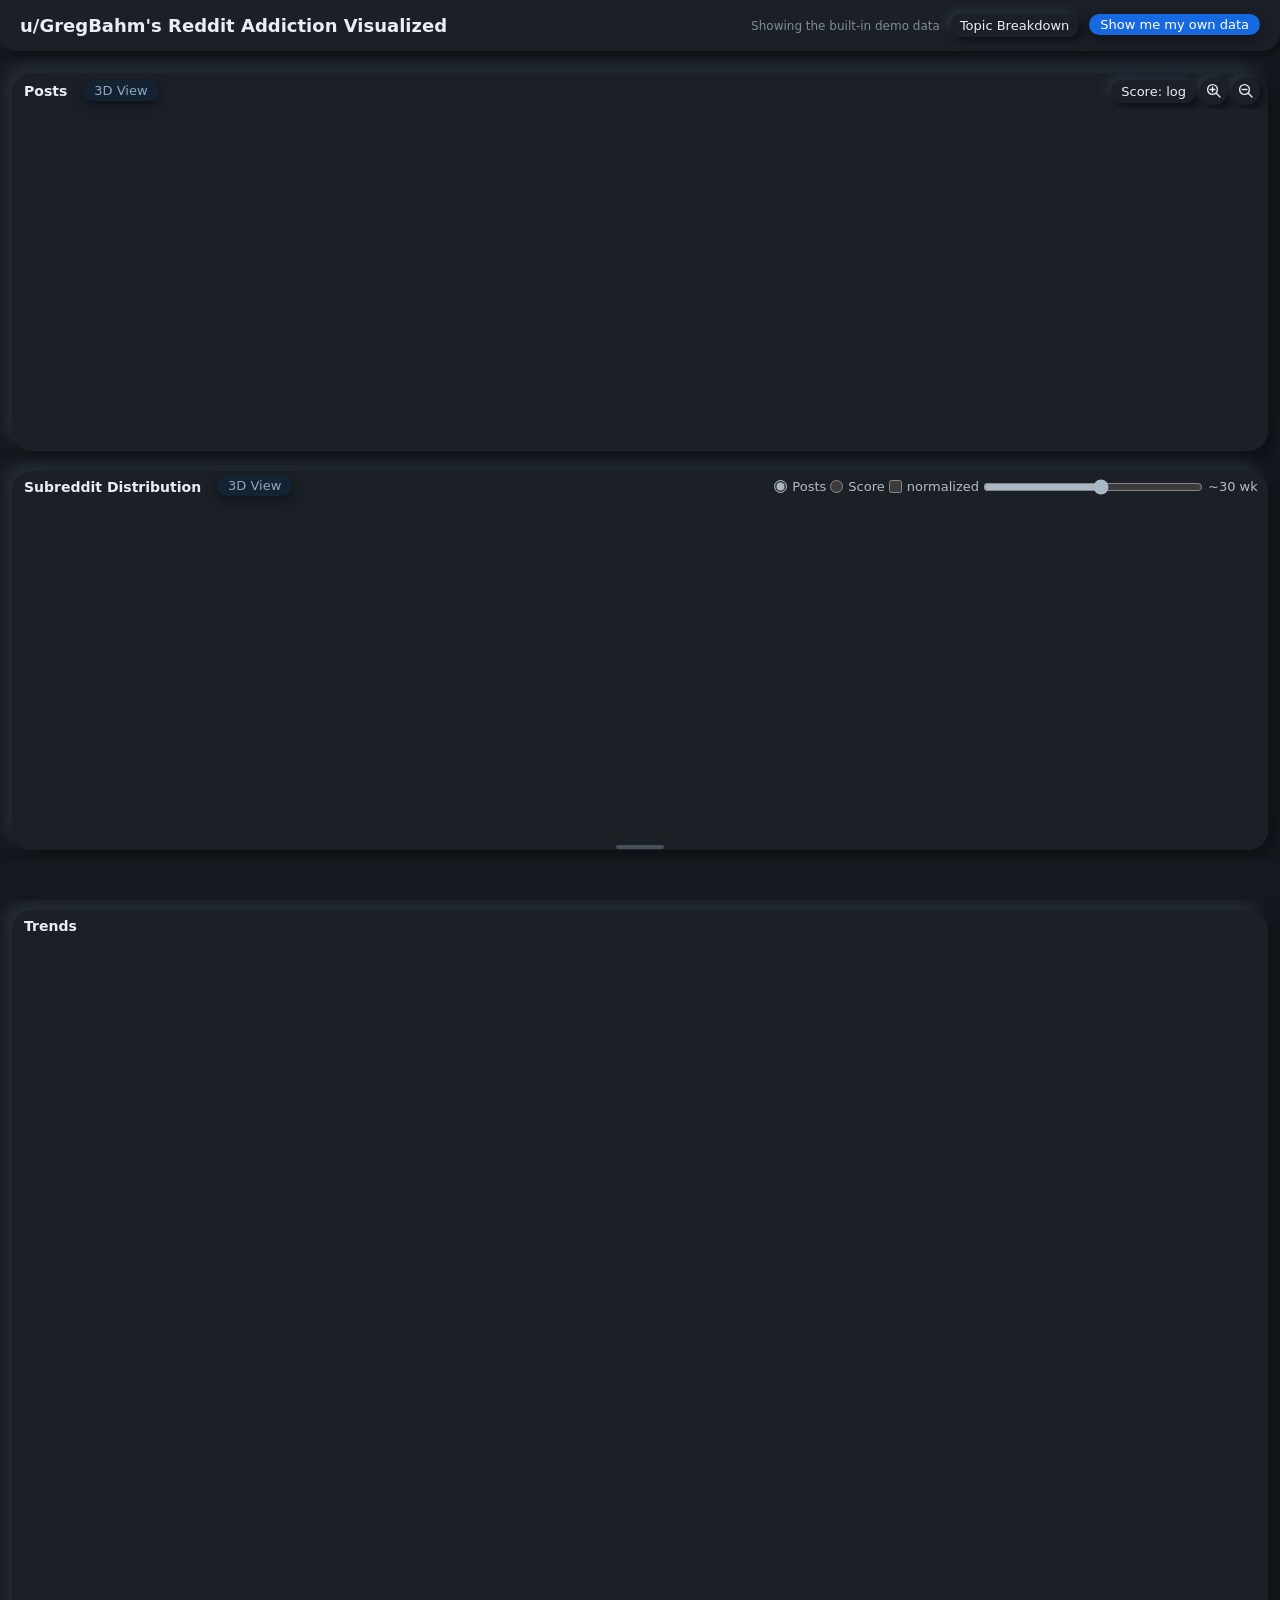
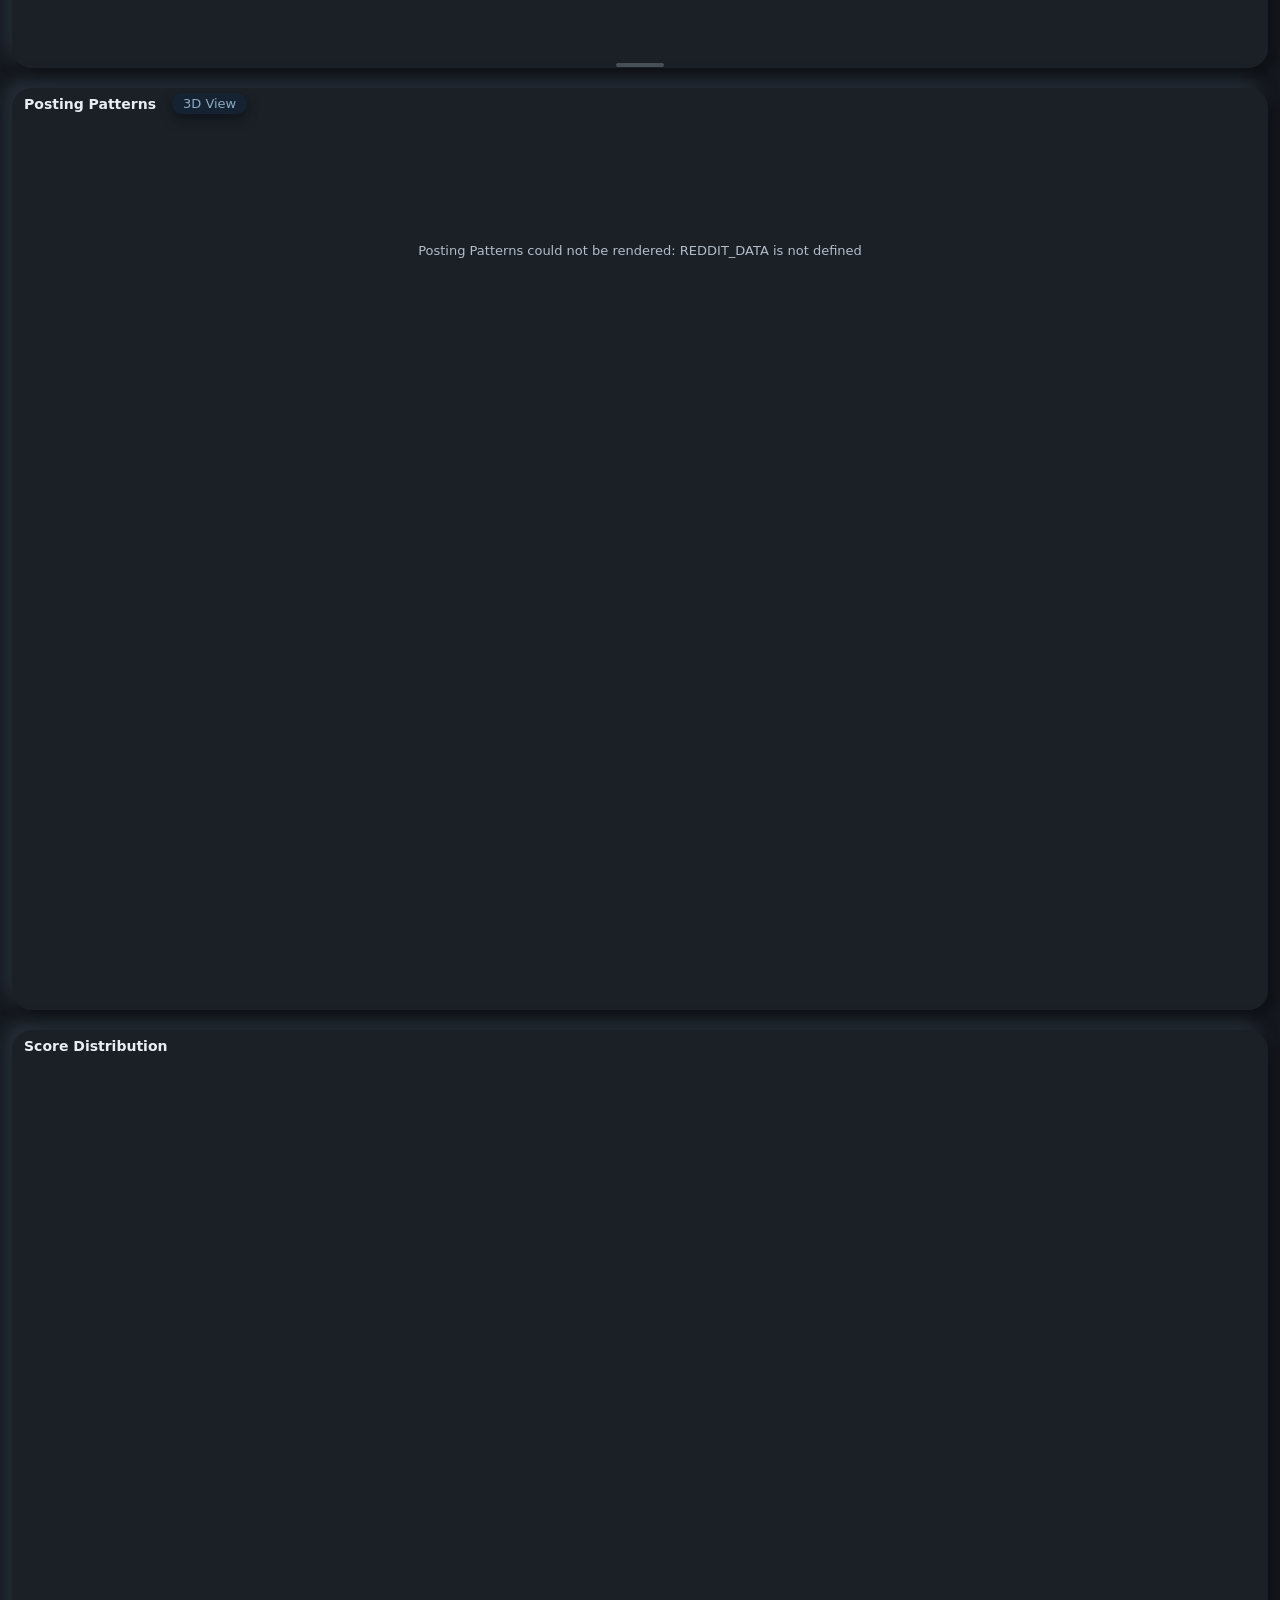
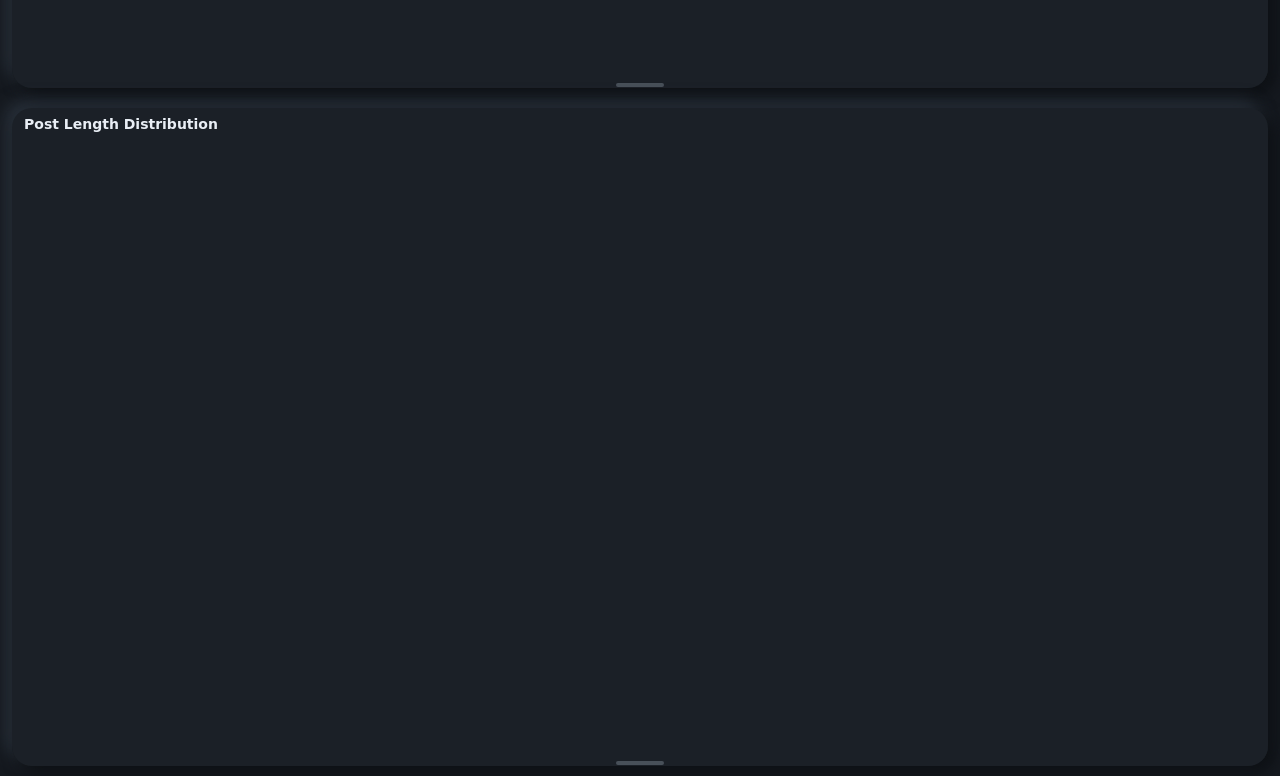
==== commit 5cd6e1ab: "Add posting patterns visualizations and live recording Co-authored-by: Copilot <223556219+Copilot@us" ====
--- a/viz/index.html
+++ b/viz/index.html
@@ -397,6 +397,15 @@
     </div>
     <div class="section-resizer" data-resizer-for="trends" role="separator" tabindex="0"
         aria-label="Resize Trends section" title="Drag to resize"></div>
+  </section>
+  <section class="section">
+    <div class="section-header">
+      <h2 class="section-heading" title="Posts and comments by weekday and hour">Posting Patterns</h2>
+      <a class="control section-view-link" href="PostingPatterns3dView.html" title="GPU-intensive 3D view">3D View</a>
+    </div>
+    <div class="section-body" id="postingPatterns" style="--section-height: 890px">
+      <iframe title="Posting Patterns" src="PostingPatterns.html" loading="eager"></iframe>
+    </div>
   </section>
   <section class="section">
     <div class="section-header">
--- a/viz/themes.css
+++ b/viz/themes.css
@@ -84,18 +84,28 @@
   box-shadow: var(--theme-inset-shadow);
 }
 
-html[data-theme="dark-neumorphic"] .section-view-link {
+html[data-theme="dark-neumorphic"] .section-view-link,
+html[data-theme="dark-neumorphic"] #importOpen {
   position: relative;
   overflow: hidden;
   padding: 3px 11px;
-  background: #142231;
   border-radius: 999px;
-  color: #8da9c2;
   box-shadow: 0 5px 11px rgba(7, 10, 14, 0.52);
   transform: translateY(-1px);
 }
 
-html[data-theme="dark-neumorphic"] .section-view-link::after {
+html[data-theme="dark-neumorphic"] .section-view-link {
+  background: #142231;
+  color: #8da9c2;
+}
+
+html[data-theme="dark-neumorphic"] #importOpen {
+  background: #1769e0;
+  color: #fff;
+}
+
+html[data-theme="dark-neumorphic"] .section-view-link::after,
+html[data-theme="dark-neumorphic"] #importOpen::after {
   content: "";
   position: absolute;
   top: -50%;
@@ -112,18 +122,29 @@
   pointer-events: none;
 }
 
-html[data-theme="dark-neumorphic"] .section-view-link:hover {
-  background: #182a3b;
-  color: #9bb8d1;
+html[data-theme="dark-neumorphic"] .section-view-link:hover,
+html[data-theme="dark-neumorphic"] #importOpen:hover {
   text-decoration: none;
   box-shadow: 0 7px 14px rgba(7, 10, 14, 0.58);
 }
 
-html[data-theme="dark-neumorphic"] .section-view-link:hover::after {
+html[data-theme="dark-neumorphic"] .section-view-link:hover {
+  background: #182a3b;
+  color: #9bb8d1;
+}
+
+html[data-theme="dark-neumorphic"] #importOpen:hover {
+  background: #2478ef;
+  color: #fff;
+}
+
+html[data-theme="dark-neumorphic"] .section-view-link:hover::after,
+html[data-theme="dark-neumorphic"] #importOpen:hover::after {
   animation: view-link-glint 650ms ease-out;
 }
 
-html[data-theme="dark-neumorphic"] .section-view-link:active {
+html[data-theme="dark-neumorphic"] .section-view-link:active,
+html[data-theme="dark-neumorphic"] #importOpen:active {
   box-shadow: 0 3px 7px rgba(7, 10, 14, 0.48);
   transform: translateY(0);
 }
@@ -134,7 +155,8 @@
 }
 
 @media (prefers-reduced-motion: reduce) {
-  html[data-theme="dark-neumorphic"] .section-view-link:hover::after {
+  html[data-theme="dark-neumorphic"] .section-view-link:hover::after,
+  html[data-theme="dark-neumorphic"] #importOpen:hover::after {
     animation: none;
   }
 }
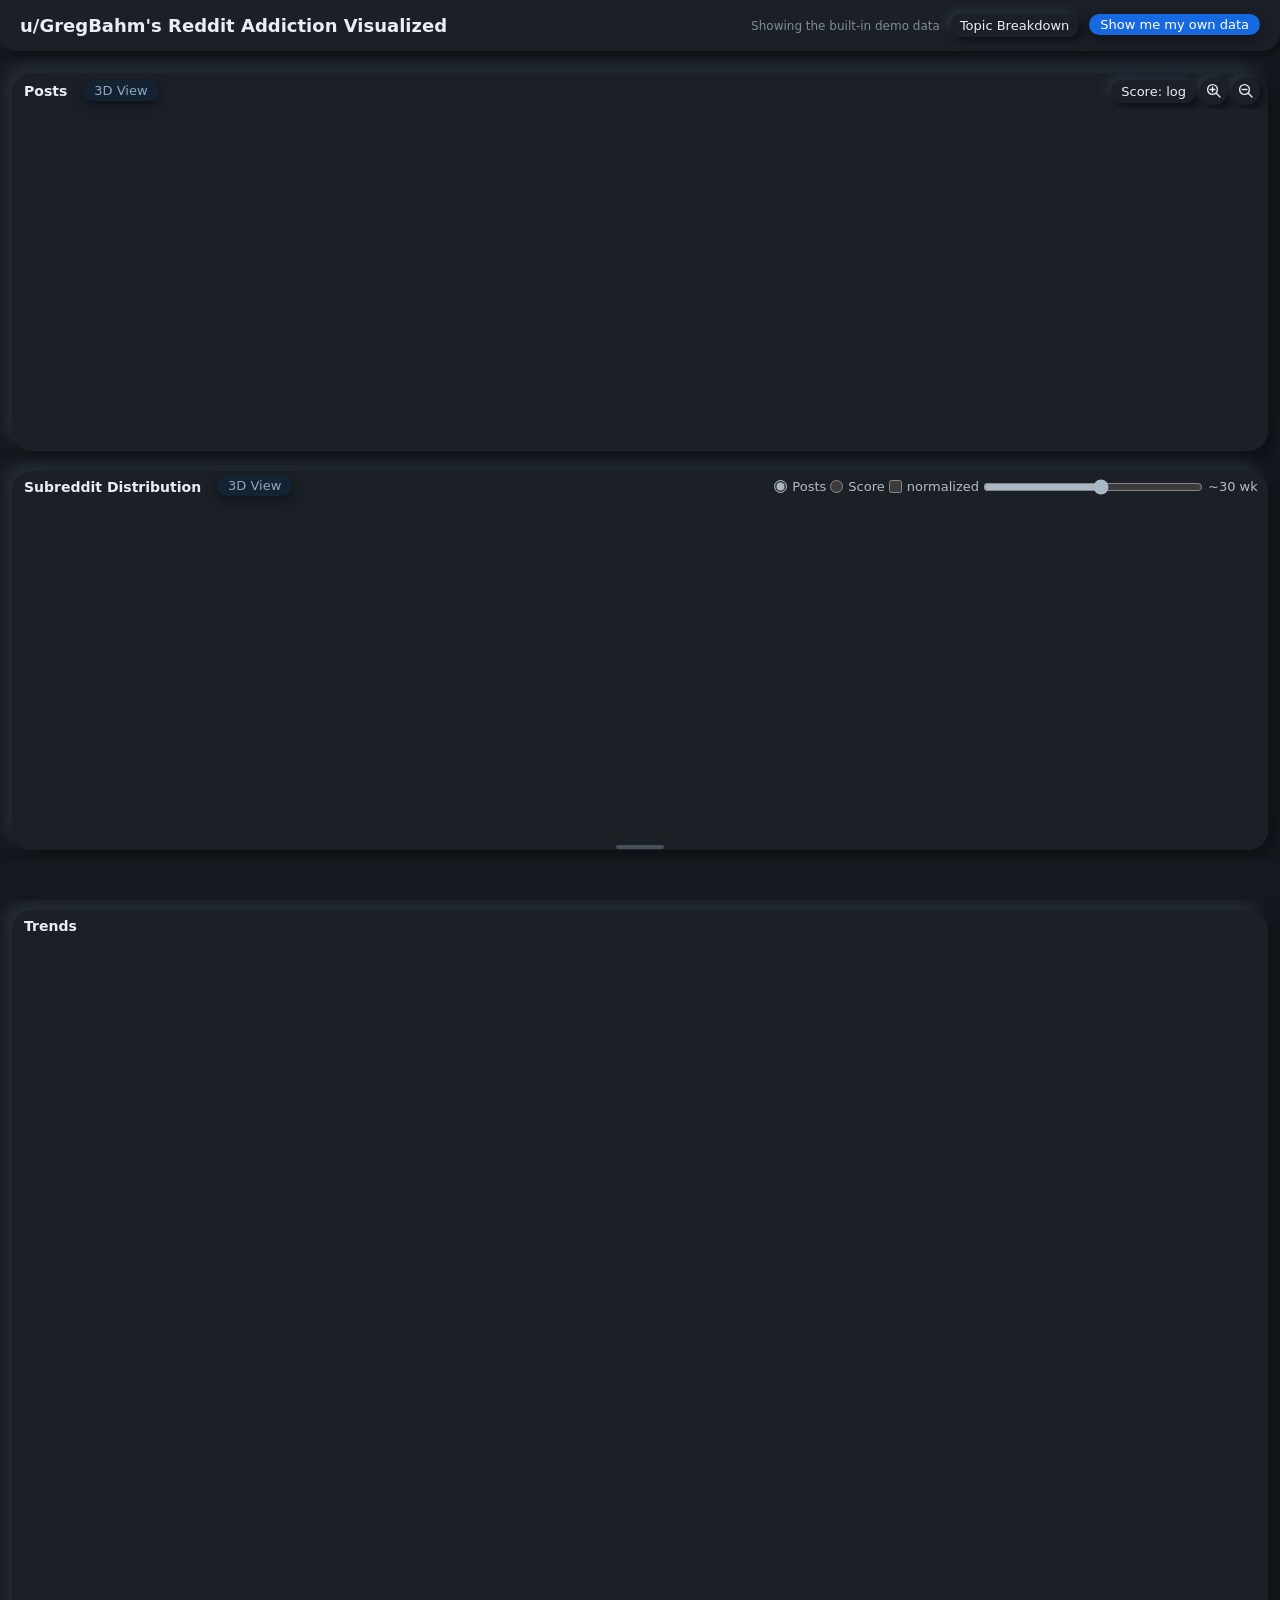
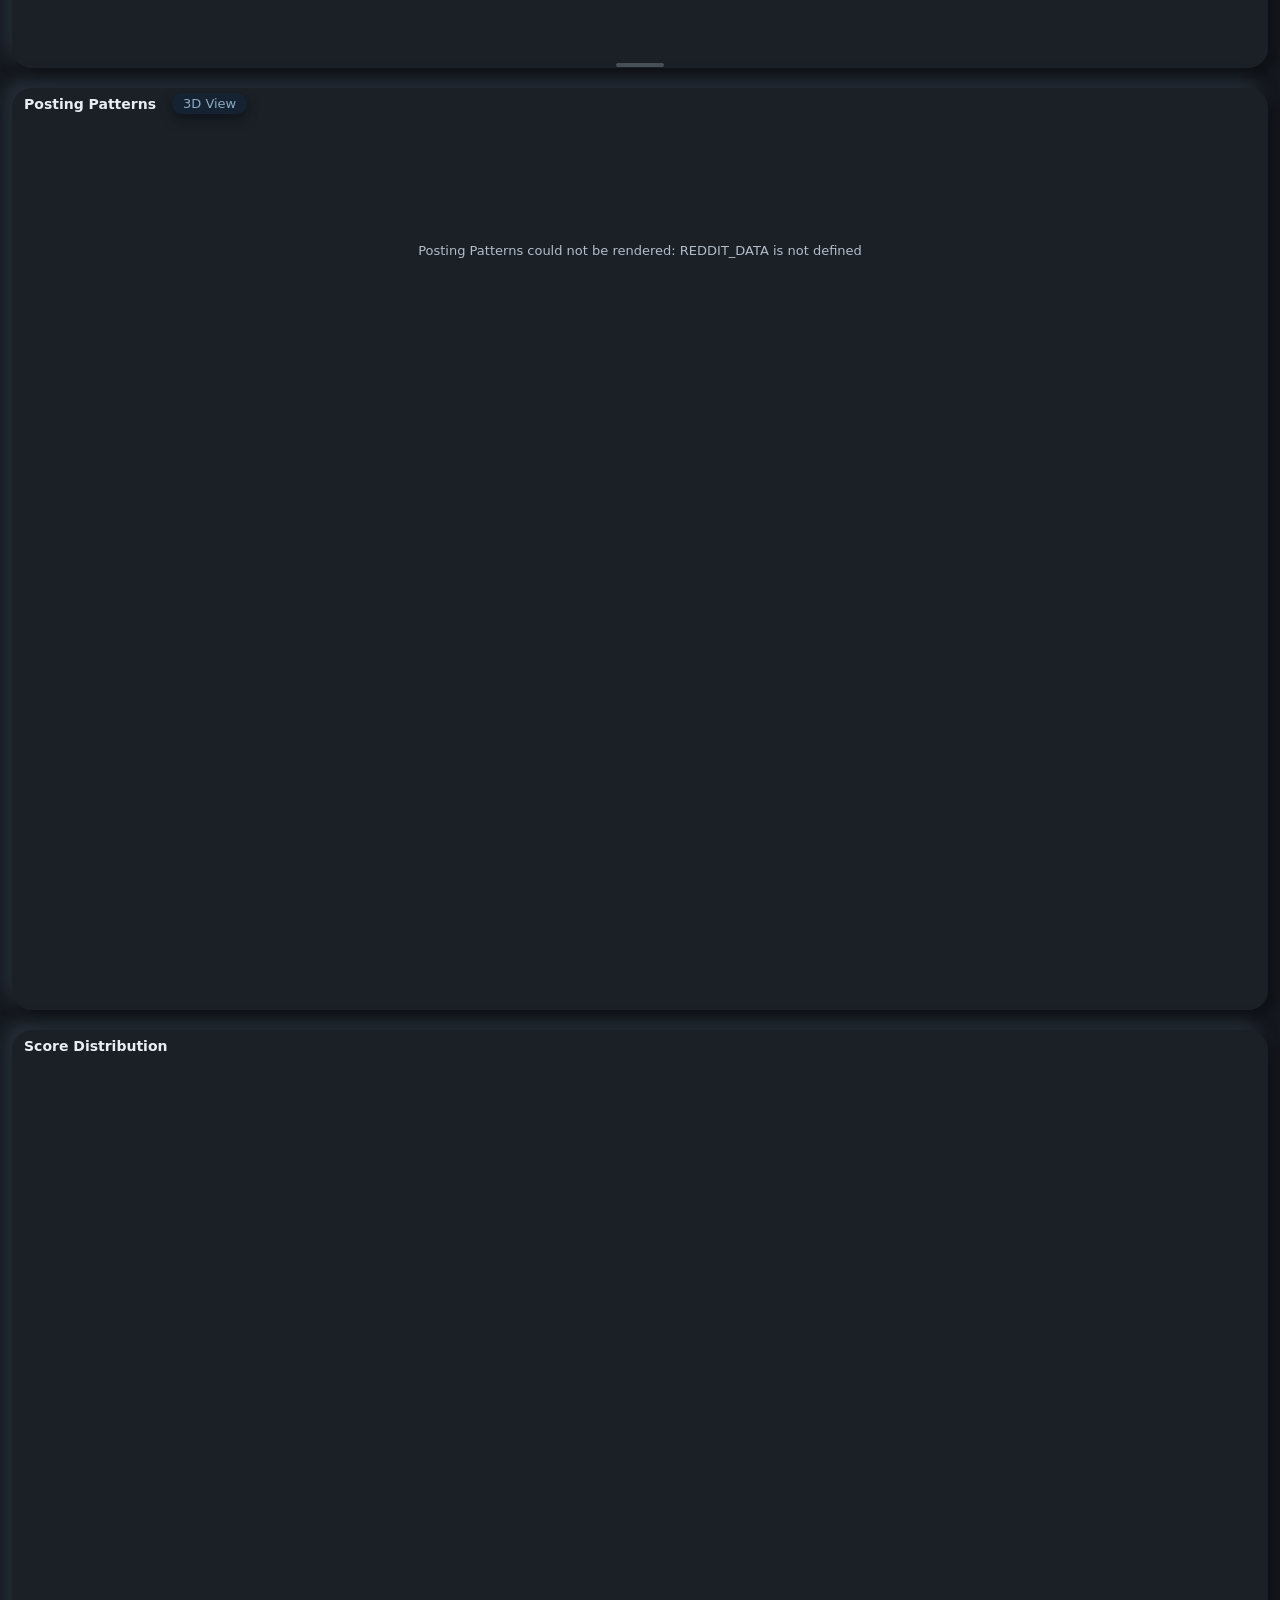
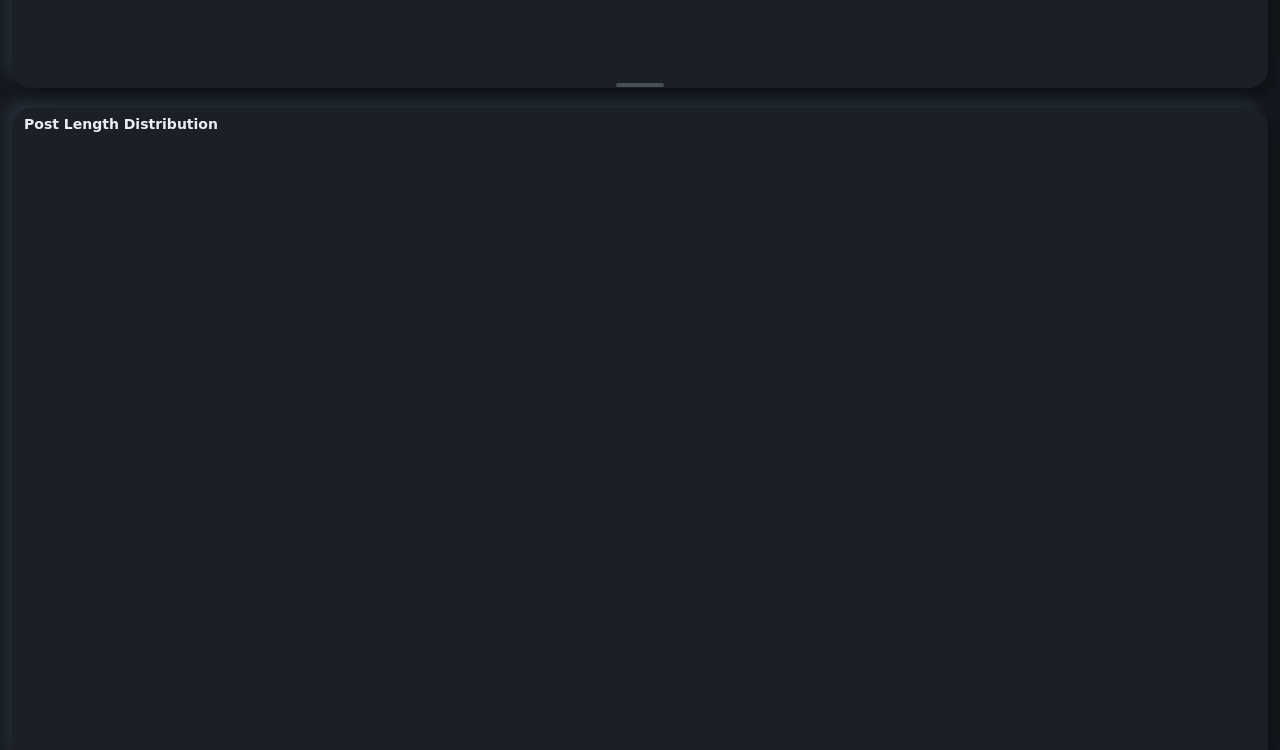
==== commit 611bf902: "Dashboard animation and popup polish - Sections fade/rise in on scroll, staggered on load - Commenta" ====
--- a/viz/index.html
+++ b/viz/index.html
@@ -162,6 +162,17 @@
     overflow: hidden;
     background: var(--surface);
   }
+  .section.reveal-init {
+    opacity: 0;
+    transform: translateY(26px);
+  }
+  .section.reveal-init.reveal-in {
+    opacity: 1;
+    transform: none;
+    transition:
+      opacity 0.7s cubic-bezier(0.22, 1, 0.36, 1) var(--reveal-delay, 0s),
+      transform 0.7s cubic-bezier(0.22, 1, 0.36, 1) var(--reveal-delay, 0s);
+  }
   .section-heading {
     display: flex;
     align-items: center;
@@ -207,6 +218,8 @@
     display: none;
     pointer-events: none;
     opacity: 0.1;
+    -webkit-mask-image: linear-gradient(to bottom, transparent, #000 34%);
+    mask-image: linear-gradient(to bottom, transparent, #000 34%);
   }
   #postDetail {
     position: fixed;
@@ -492,6 +505,7 @@
   const commentaryFocusBand = document.getElementById('commentaryFocusBand');
   let commentaryFocus = null;
   let shownSubredditInsight = null;
+  let shownInsightLabel = null;
   let postDetailToken = 0;
 
   function positionCommentaryDetail() {
@@ -505,7 +519,7 @@
       120,
       Math.min(window.innerHeight - 16, subredditRect.bottom - postsRect.top)
     ) + 'px';
-    const panelHeight = postDetail.getBoundingClientRect().height;
+    const panelHeight = postDetail.offsetHeight;   // layout height: immune to the entrance scale transform
     const top = Math.max(
       8,
       Math.min(window.innerHeight - panelHeight - 8, dividerY - panelHeight / 2)
@@ -513,22 +527,39 @@
     postDetail.style.top = top + 'px';
   }
 
+  // the commentary panel flows up and out of the hovered timeline pill:
+  // it scales in around the pill's viewport position instead of popping
+  // into place mid-screen
+  function animateCommentaryDetailFrom(anchorX, anchorY) {
+    if (matchMedia('(prefers-reduced-motion: reduce)').matches) return;
+    for (const animation of postDetail.getAnimations()) animation.cancel();
+    const rect = postDetail.getBoundingClientRect();
+    postDetail.style.transformOrigin =
+      (anchorX - rect.left) + 'px ' + (anchorY - rect.top) + 'px';
+    postDetail.animate([
+      { transform: 'scale(0.25)', opacity: 0 },
+      { transform: 'none', opacity: 1 },
+    ], { duration: 560, easing: 'cubic-bezier(0.16, 1, 0.3, 1)' });
+  }
+
   function showSubredditInsight(message) {
     if (!message.detail) {
       if (postDetail.dataset.kind === 'subreddit-commentary') postDetail.hidden = true;
       shownSubredditInsight = null;
       return;
     }
-    if (shownSubredditInsight !== message.detail.subreddit ||
+    const insightKey = message.detail.subreddit + '|' + (message.detail.share || '');
+    if (shownSubredditInsight !== insightKey ||
         postDetail.dataset.kind !== 'subreddit-commentary') {
       ++postDetailToken;
       postDetail.replaceChildren();
       postDetail.hidden = false;
       postDetail.dataset.kind = 'subreddit-commentary';
-      shownSubredditInsight = message.detail.subreddit;
+      shownSubredditInsight = insightKey;
       const meta = document.createElement('div');
       meta.className = 'meta';
       addText(meta, 'span', 'score', message.detail.subreddit);
+      if (message.detail.share) addText(meta, 'span', 'secondary', message.detail.share);
       postDetail.append(meta, RedditPostContent.renderMarkdown(message.detail.body));
     }
     delete postDetail.dataset.position;
@@ -560,7 +591,6 @@
     }
     const postsRect = postsFrame.getBoundingClientRect();
     const commentaryRect = commentaryFrame.getBoundingClientRect();
-    const subredditRect = subredditFrame.getBoundingClientRect();
     const plotLeft = commentaryRect.left + 56;
     const plotWidth = commentaryRect.width - 56 - 8;
     const span = commentaryFocus.viewMax - commentaryFocus.viewMin;
@@ -576,7 +606,9 @@
     commentaryFocusBand.style.left = left + 'px';
     commentaryFocusBand.style.top = postsRect.top + 'px';
     commentaryFocusBand.style.width = (right - left) + 'px';
-    commentaryFocusBand.style.height = (subredditRect.bottom - postsRect.top) + 'px';
+    // run down to the top edge of the timeline pill (the pills occupy the
+    // bottom 10px of the commentary frame), so stripe and pill connect
+    commentaryFocusBand.style.height = (commentaryRect.bottom - 10 - postsRect.top) + 'px';
     commentaryFocusBand.style.background = commentaryFocus.color;
   }
 
@@ -718,8 +750,11 @@
     if (!sourceFrame || e.data?.type !== 'reddit-data-post-detail') return;
     const d = e.data.detail;
     if (!d && postDetail.dataset.kind === 'subreddit-commentary') return;
+    const shownInsightBefore = !postDetail.hidden && postDetail.dataset.kind === 'commentary'
+      ? shownInsightLabel : null;
     const token = ++postDetailToken;
     shownSubredditInsight = null;
+    shownInsightLabel = null;
     postDetail.replaceChildren();
     postDetail.style.removeProperty('--commentary-color');
     postDetail.hidden = !d;
@@ -750,7 +785,13 @@
       meta.className = 'meta';
       addText(meta, 'span', 'score', d.label);
       postDetail.append(meta, RedditPostContent.renderMarkdown(d.body));
+      shownInsightLabel = d.label;
       positionCommentaryDetail();
+      const anchorX = Number(e.data.pointerX);
+      if (shownInsightBefore !== d.label && Number.isFinite(anchorX)) {
+        const frameRect = sourceFrame.getBoundingClientRect();
+        animateCommentaryDetailFrom(frameRect.left + anchorX, frameRect.bottom - 5);
+      }
       return;
     }
 
@@ -876,6 +917,35 @@
       e.preventDefault();
     });
   }
+
+  // entrance animation: each section rises in the first time it scrolls into
+  // view; the ones already on screen at load stagger in one after another
+  if (!matchMedia('(prefers-reduced-motion: reduce)').matches) {
+    let initialSeen = 0;
+    const revealObserver = new IntersectionObserver(entries => {
+      for (const entry of entries) {
+        if (!entry.isIntersecting) continue;
+        entry.target.style.setProperty('--reveal-delay', '0s');
+        void entry.target.offsetWidth;   // commit the hidden state so the transition runs
+        entry.target.classList.add('reveal-in');
+        revealObserver.unobserve(entry.target);
+      }
+    }, { threshold: 0.12, rootMargin: '0px 0px -8% 0px' });
+    for (const section of document.querySelectorAll('main .section')) {
+      section.classList.add('reveal-init');
+      const rect = section.getBoundingClientRect();
+      if (rect.top < window.innerHeight && rect.bottom > 0) {
+        // anything touching the viewport at load joins the opening cascade,
+        // even inside the observer's bottom margin (a section stuck there
+        // would otherwise stay invisible until the first scroll)
+        section.style.setProperty('--reveal-delay', (0.12 * initialSeen++) + 's');
+        void section.offsetWidth;
+        section.classList.add('reveal-in');
+      } else {
+        revealObserver.observe(section);
+      }
+    }
+  }
 })();
 </script>
 <script src="import/import-dialog.js"></script>
--- a/viz/themes.css
+++ b/viz/themes.css
@@ -35,10 +35,25 @@
   border-radius: 14px;
 }
 
-html[data-theme="dark-neumorphic"] #postDetail,
 html[data-theme="dark-neumorphic"] .import-dialog {
   border-radius: 20px;
   box-shadow: var(--theme-shadow);
+}
+
+/* pop-up panels float above the page instead of embossing into it: a flat
+   face with a pill-style bevel confined to the edge pixels (light catching
+   the top rim, shade tucked under the bottom) and a soft drop shadow cast
+   straight down */
+html[data-theme="dark-neumorphic"] #postDetail {
+  border-radius: 20px;
+  border: 0;
+  box-shadow:
+    inset 0 2px 2px -1px rgba(255, 255, 255, 0.24),
+    inset 2px 0 2px -1px rgba(255, 255, 255, 0.08),
+    inset -2px 0 2px -1px rgba(0, 0, 0, 0.18),
+    inset 0 -2px 2px -1px rgba(0, 0, 0, 0.34),
+    0 22px 44px rgba(7, 10, 14, 0.55),
+    0 8px 18px rgba(7, 10, 14, 0.42);
 }
 
 html[data-theme="dark-neumorphic"] .page-header {
@@ -161,10 +176,6 @@
   }
 }
 
-html[data-theme="dark-neumorphic"] #postDetail {
-  border: 0;
-}
-
 html[data-theme="dark-neumorphic"] #postDetail[data-kind="commentary"],
 html[data-theme="dark-neumorphic"] #postDetail[data-kind="subreddit-commentary"] {
   background: rgba(27, 32, 39, 0.94);
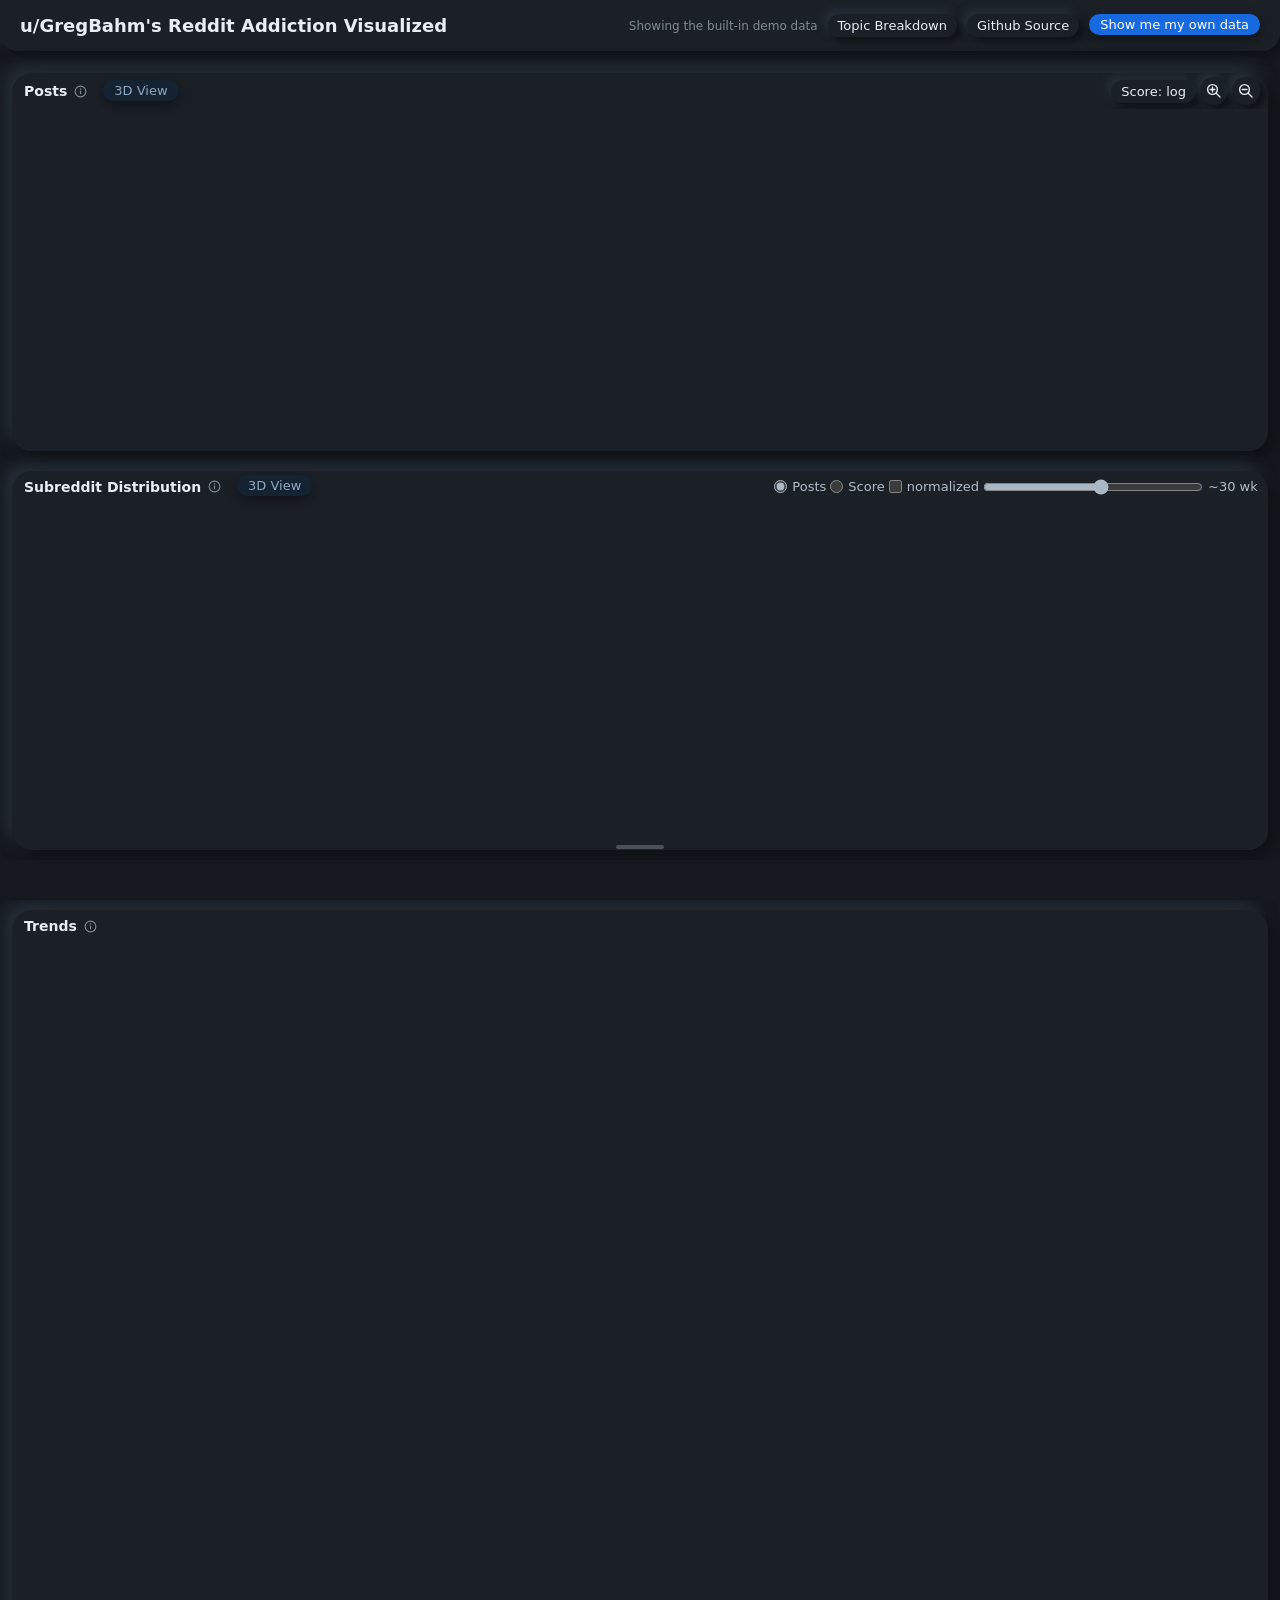
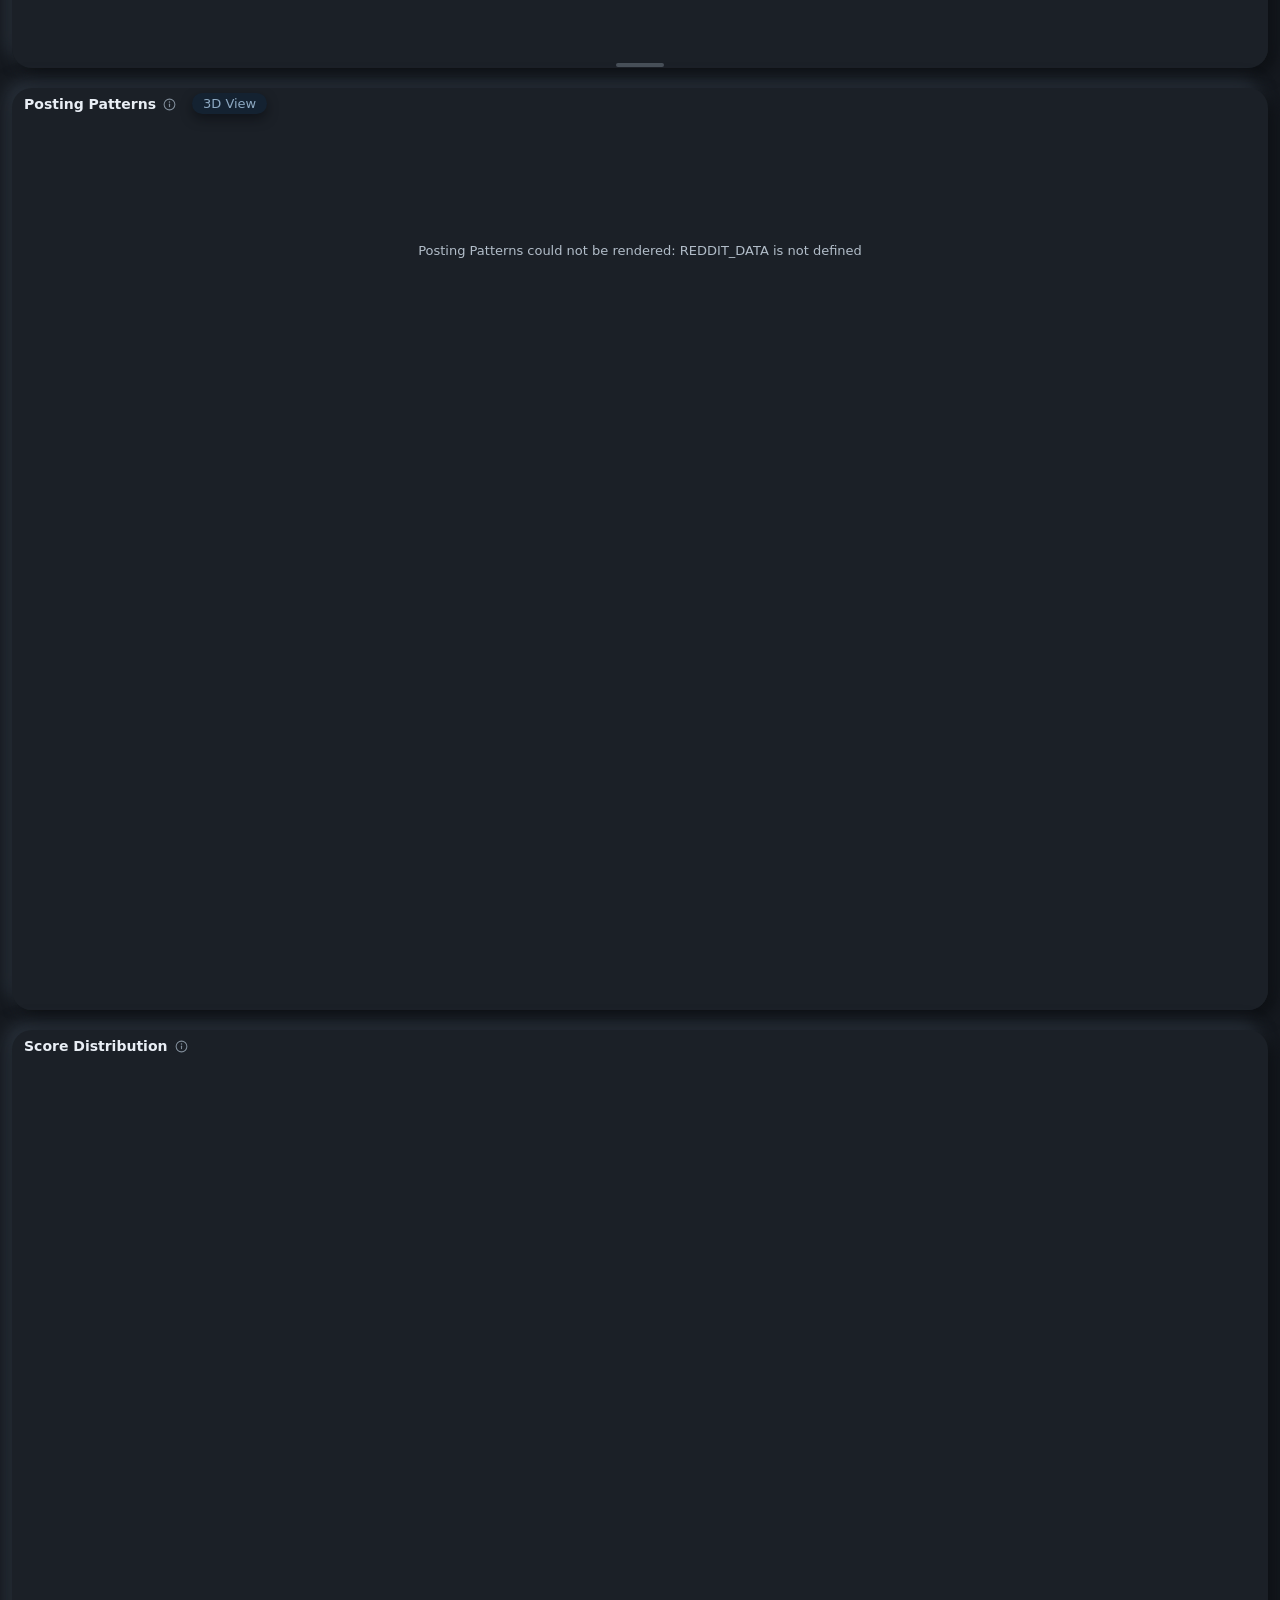
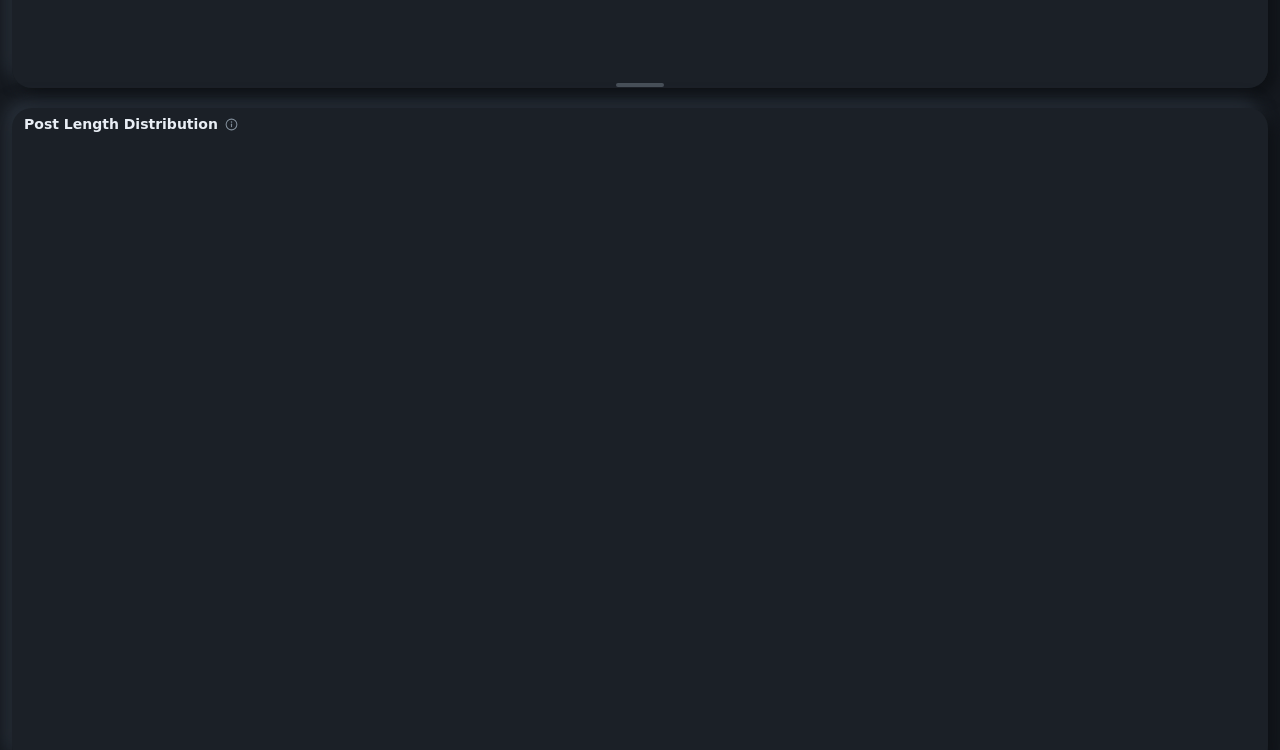
==== commit ad307ce7: "Add Github link, section info popups, and log-axis guides - Github Source button in the dashboard he" ====
--- a/viz/index.html
+++ b/viz/index.html
@@ -183,6 +183,34 @@
     font-size: 14px;
     font-weight: 650;
   }
+  .section-heading[data-info] { cursor: help; }
+  .section-heading .section-info {
+    display: inline-flex;
+    margin-left: 7px;
+    color: var(--muted);
+  }
+  .section-heading .section-info svg { display: block; width: 13px; height: 13px; }
+  .section-heading:hover .section-info { color: var(--secondary); }
+  #sectionInfo {
+    position: fixed;
+    z-index: 120;
+    display: none;
+    max-width: 340px;
+    padding: 10px 13px;
+    pointer-events: none;
+    color: var(--secondary);
+    font-size: 12.5px;
+    line-height: 1.5;
+    background: var(--surface);
+    border-radius: 12px;
+    box-shadow:
+      inset 0 2px 2px -1px rgba(255, 255, 255, 0.24),
+      inset 2px 0 2px -1px rgba(255, 255, 255, 0.08),
+      inset -2px 0 2px -1px rgba(0, 0, 0, 0.18),
+      inset 0 -2px 2px -1px rgba(0, 0, 0, 0.34),
+      0 14px 30px rgba(7, 10, 14, 0.55),
+      0 5px 12px rgba(7, 10, 14, 0.42);
+  }
   .section-body {
     height: var(--section-height);
   }
@@ -347,6 +375,7 @@
   <div class="import-actions">
     <span class="dataset-status" id="datasetStatus"></span>
     <a class="control" href="TopicBreakdown.html">Topic Breakdown</a>
+    <a class="control" href="https://github.com/GregBahm/RedditData" target="_blank" rel="noopener">Github Source</a>
     <button class="control" id="clearImported" type="button" hidden>Restore demo data</button>
     <button class="control" id="importOpen" type="button">Show me my own data</button>
   </div>
@@ -354,7 +383,7 @@
 <main>
   <section class="section persistent-controls">
     <div class="section-header">
-      <h2 class="section-heading" title="Posting activity over time">Posts</h2>
+      <h2 class="section-heading" data-info="Every post and comment on the account, plotted over time by score — squares are posts, dots are comments. Color shows pile-ups: lone items stay gray, heating up through blue, purple, and red to yellow where many land together.">Posts</h2>
       <a class="control section-view-link" href="Posts3dView.html" title="GPU-intensive 3D view">3D View</a>
       <div class="panel-controls" data-controls-for="posts" aria-label="Posts controls">
         <button class="control scale-control" type="button" data-frame="Posts" data-axis="Score" data-log="true">Score: log</button>
@@ -378,7 +407,7 @@
   </section>
   <section class="section persistent-controls">
     <div class="section-header">
-      <h2 class="section-heading" title="Subreddit activity over time">Subreddit Distribution</h2>
+      <h2 class="section-heading" data-info="Weekly activity stacked by subreddit, showing where the account spends its time. Switch between post counts and score, normalize to per-week shares, and adjust the smoothing window. Starred subreddits have commentary.">Subreddit Distribution</h2>
       <a class="control section-view-link" href="SubredditDistribution3dView.html" title="GPU-intensive 3D view">3D View</a>
       <div class="panel-controls" data-controls-for="subreddits" aria-label="Subreddit Distribution controls">
         <label><input type="radio" name="subredditMetric" value="posts" checked>Posts</label>
@@ -403,7 +432,7 @@
   </section>
   <section class="section">
     <div class="section-header">
-      <h2 class="section-heading" title="Weekly posting and score metrics">Trends</h2>
+      <h2 class="section-heading" data-info="Weekly averages across the account's lifetime: posts per day, text written per day, net score per day, the share of items scoring above zero, average score, and average post length.">Trends</h2>
     </div>
     <div class="section-body" id="trends" style="--section-height: 720px">
       <iframe title="Trends" src="chart.html?embed=1&amp;view=trends" loading="eager"></iframe>
@@ -413,7 +442,7 @@
   </section>
   <section class="section">
     <div class="section-header">
-      <h2 class="section-heading" title="Posts and comments by weekday and hour">Posting Patterns</h2>
+      <h2 class="section-heading" data-info="All posts and comments bucketed by weekday and hour of day (in your local time zone), colored from least to most active — a picture of when the posting happens.">Posting Patterns</h2>
       <a class="control section-view-link" href="PostingPatterns3dView.html" title="GPU-intensive 3D view">3D View</a>
     </div>
     <div class="section-body" id="postingPatterns" style="--section-height: 890px">
@@ -422,7 +451,7 @@
   </section>
   <section class="section">
     <div class="section-header">
-      <h2 class="section-heading" title="Posts ranked by score">Score Distribution</h2>
+      <h2 class="section-heading" data-info="Every post and comment ranked from best to worst score. The long flat middle is the sea of one-point comments; the cliffs at the ends are the big hits and the downvoted.">Score Distribution</h2>
       <div class="panel-controls" data-controls-for="scores" aria-label="Score Distribution controls">
         <button class="control scale-control" type="button" data-frame="Score Distribution" data-axis="Score" data-log="true">Score: log</button>
       </div>
@@ -435,7 +464,7 @@
   </section>
   <section class="section">
     <div class="section-header">
-      <h2 class="section-heading" title="Posts ranked by text length">Post Length Distribution</h2>
+      <h2 class="section-heading" data-info="Every post and comment ranked from longest to shortest text, showing how often long wall-of-text writing happens versus quick one-liners.">Post Length Distribution</h2>
       <div class="panel-controls" data-controls-for="lengths" aria-label="Post Length Distribution controls">
         <button class="control scale-control" type="button" data-frame="Post Length Distribution" data-axis="Length" data-log="true">Length: log</button>
       </div>
@@ -448,6 +477,7 @@
   </section>
 </main>
 <div id="commentaryFocusBand" aria-hidden="true"></div>
+<div id="sectionInfo" role="tooltip"></div>
 <aside id="postDetail" aria-live="polite" hidden></aside>
 <dialog class="import-dialog" id="importDialog" aria-labelledby="importTitle">
   <div class="import-dialog-head">
@@ -918,6 +948,34 @@
     });
   }
 
+  // info popups: hovering a section heading or its icon shows a description
+  // of the section's data under the cursor (above it near the viewport edge)
+  const sectionInfo = document.getElementById('sectionInfo');
+  for (const heading of document.querySelectorAll('.section-heading[data-info]')) {
+    const icon = document.createElement('span');
+    icon.className = 'section-info';
+    icon.innerHTML = '<svg viewBox="0 0 16 16" aria-hidden="true">' +
+      '<circle cx="8" cy="8" r="6.6" fill="none" stroke="currentColor" stroke-width="1.3"/>' +
+      '<circle cx="8" cy="4.9" r="0.95" fill="currentColor"/>' +
+      '<rect x="7.3" y="6.9" width="1.4" height="4.4" rx="0.7" fill="currentColor"/></svg>';
+    heading.append(icon);
+    const place = e => {
+      const rect = sectionInfo.getBoundingClientRect();
+      const left = Math.max(8, Math.min(window.innerWidth - rect.width - 8, e.clientX - 16));
+      let top = e.clientY + 20;
+      if (top + rect.height > window.innerHeight - 8) top = e.clientY - rect.height - 14;
+      sectionInfo.style.left = left + 'px';
+      sectionInfo.style.top = Math.max(8, top) + 'px';
+    };
+    heading.addEventListener('pointerenter', e => {
+      sectionInfo.textContent = heading.dataset.info;
+      sectionInfo.style.display = 'block';
+      place(e);
+    });
+    heading.addEventListener('pointermove', place);
+    heading.addEventListener('pointerleave', () => { sectionInfo.style.display = 'none'; });
+  }
+
   // entrance animation: each section rises in the first time it scrolls into
   // view; the ones already on screen at load stagger in one after another
   if (!matchMedia('(prefers-reduced-motion: reduce)').matches) {
